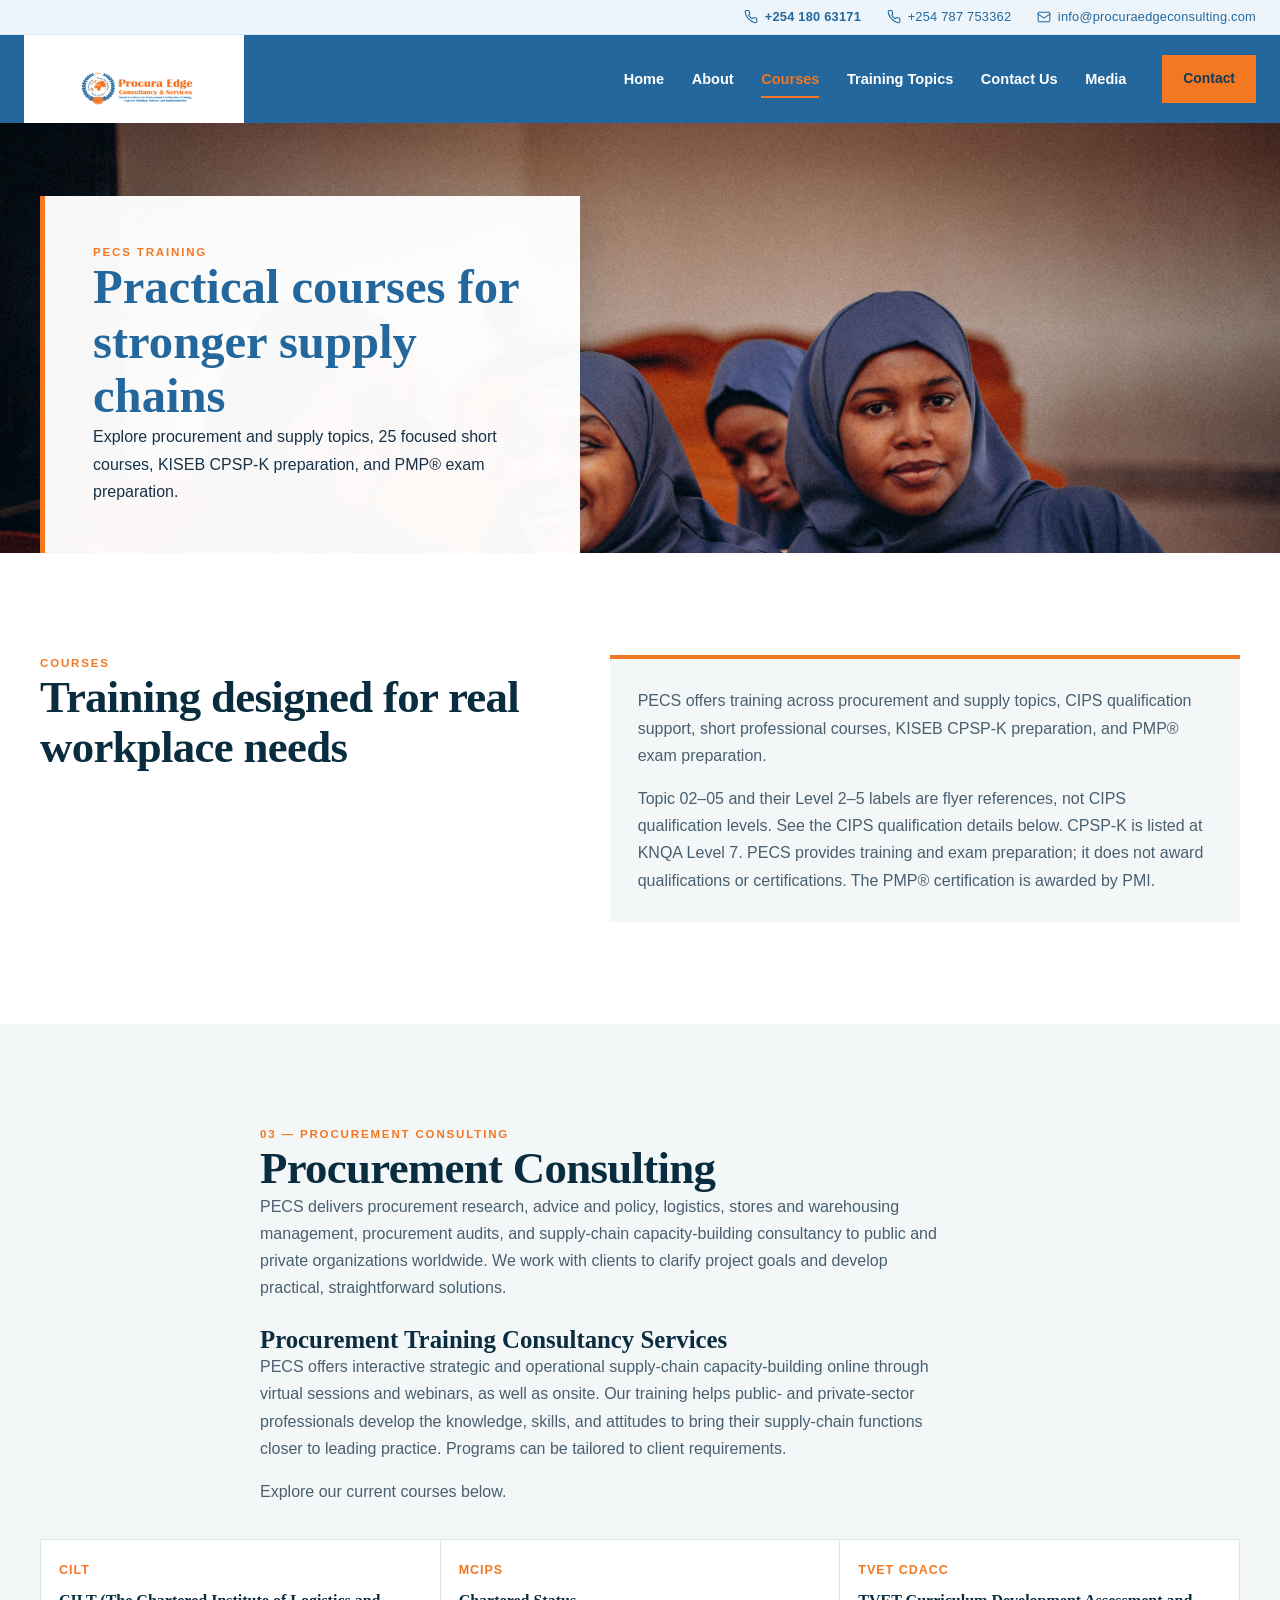
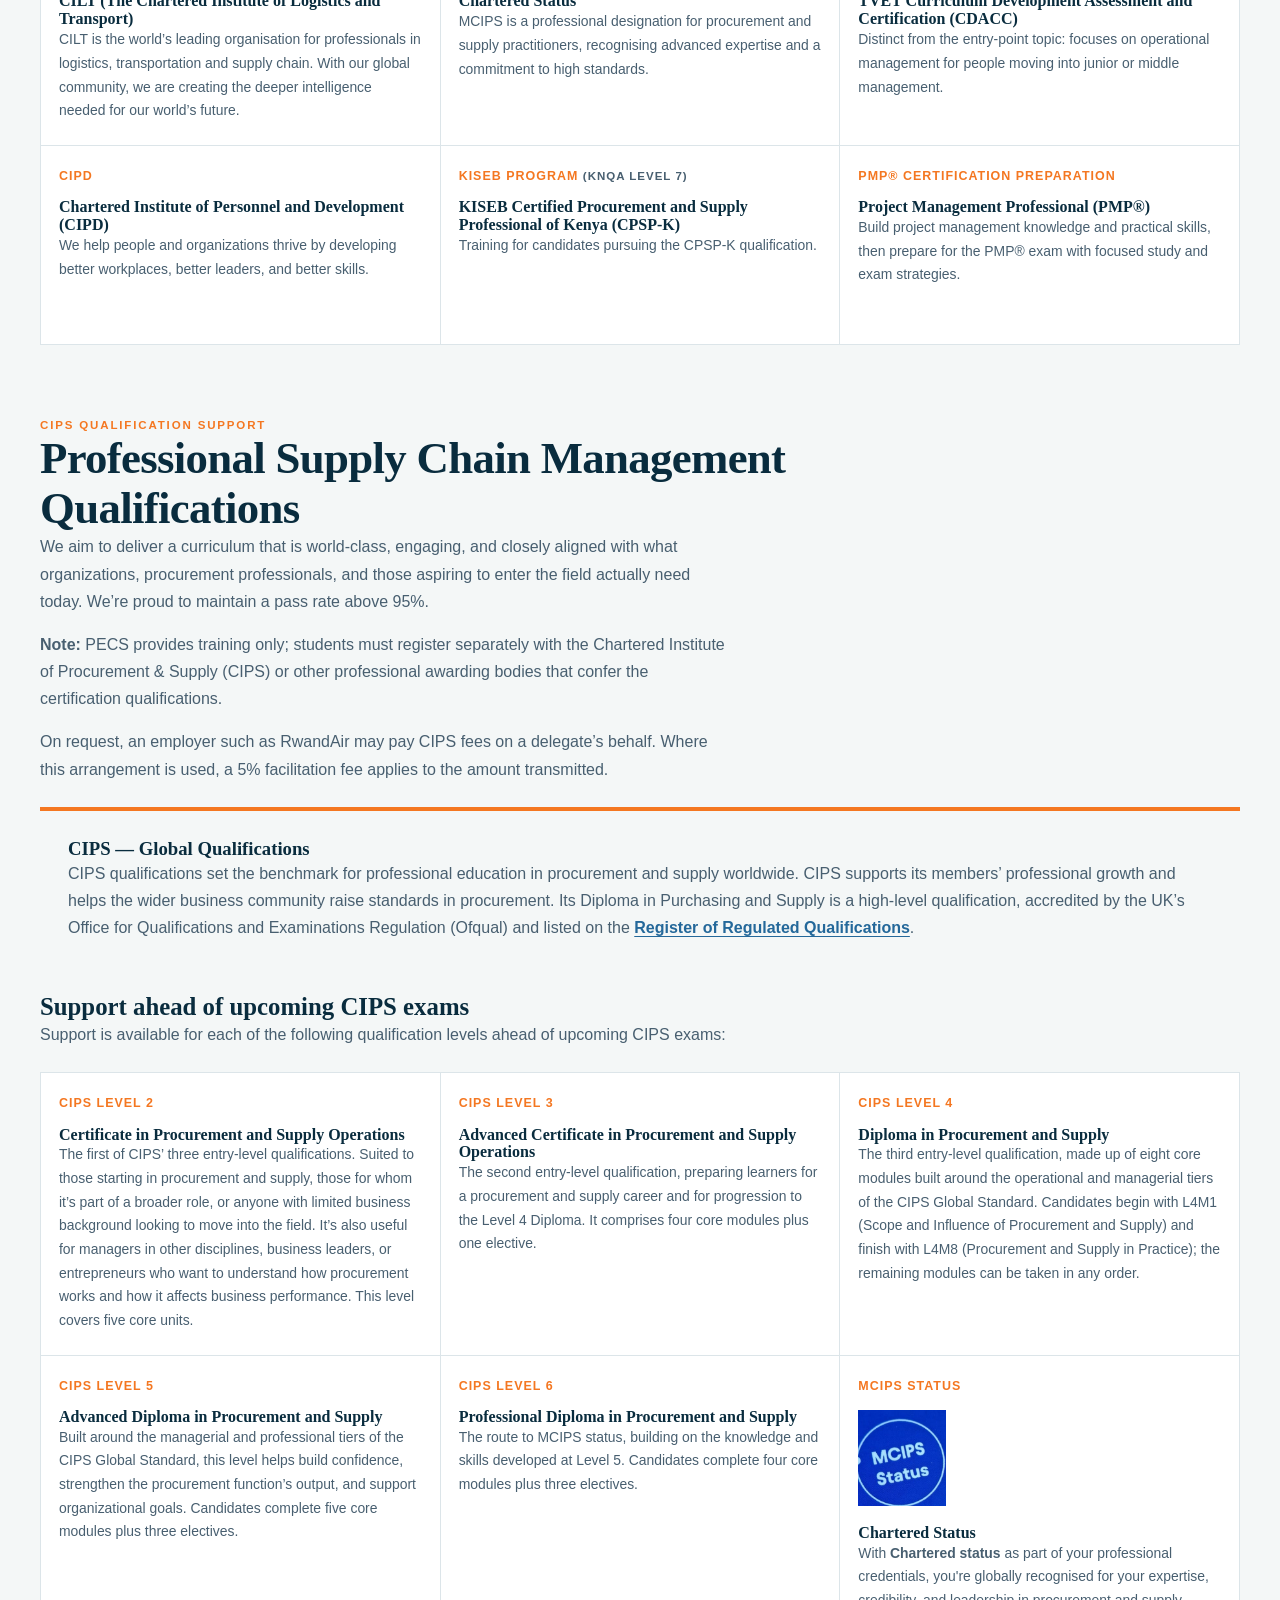
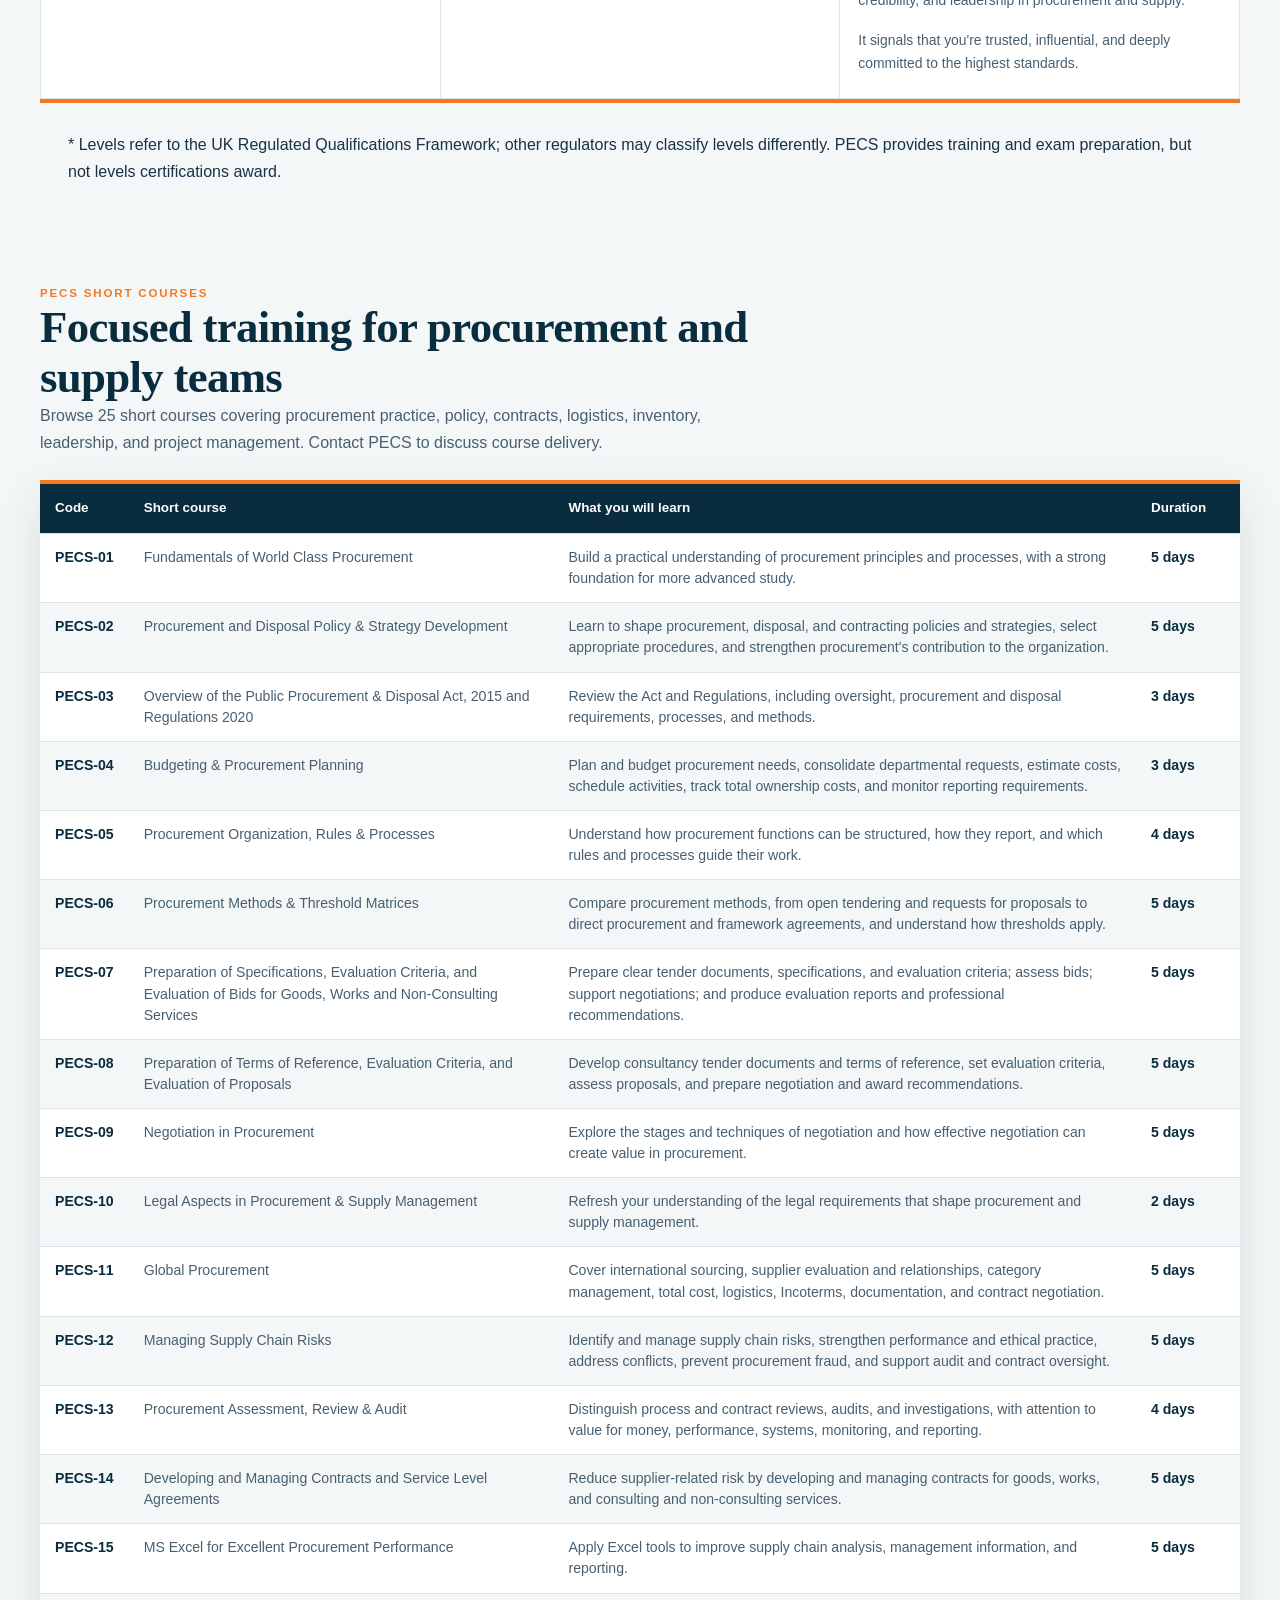
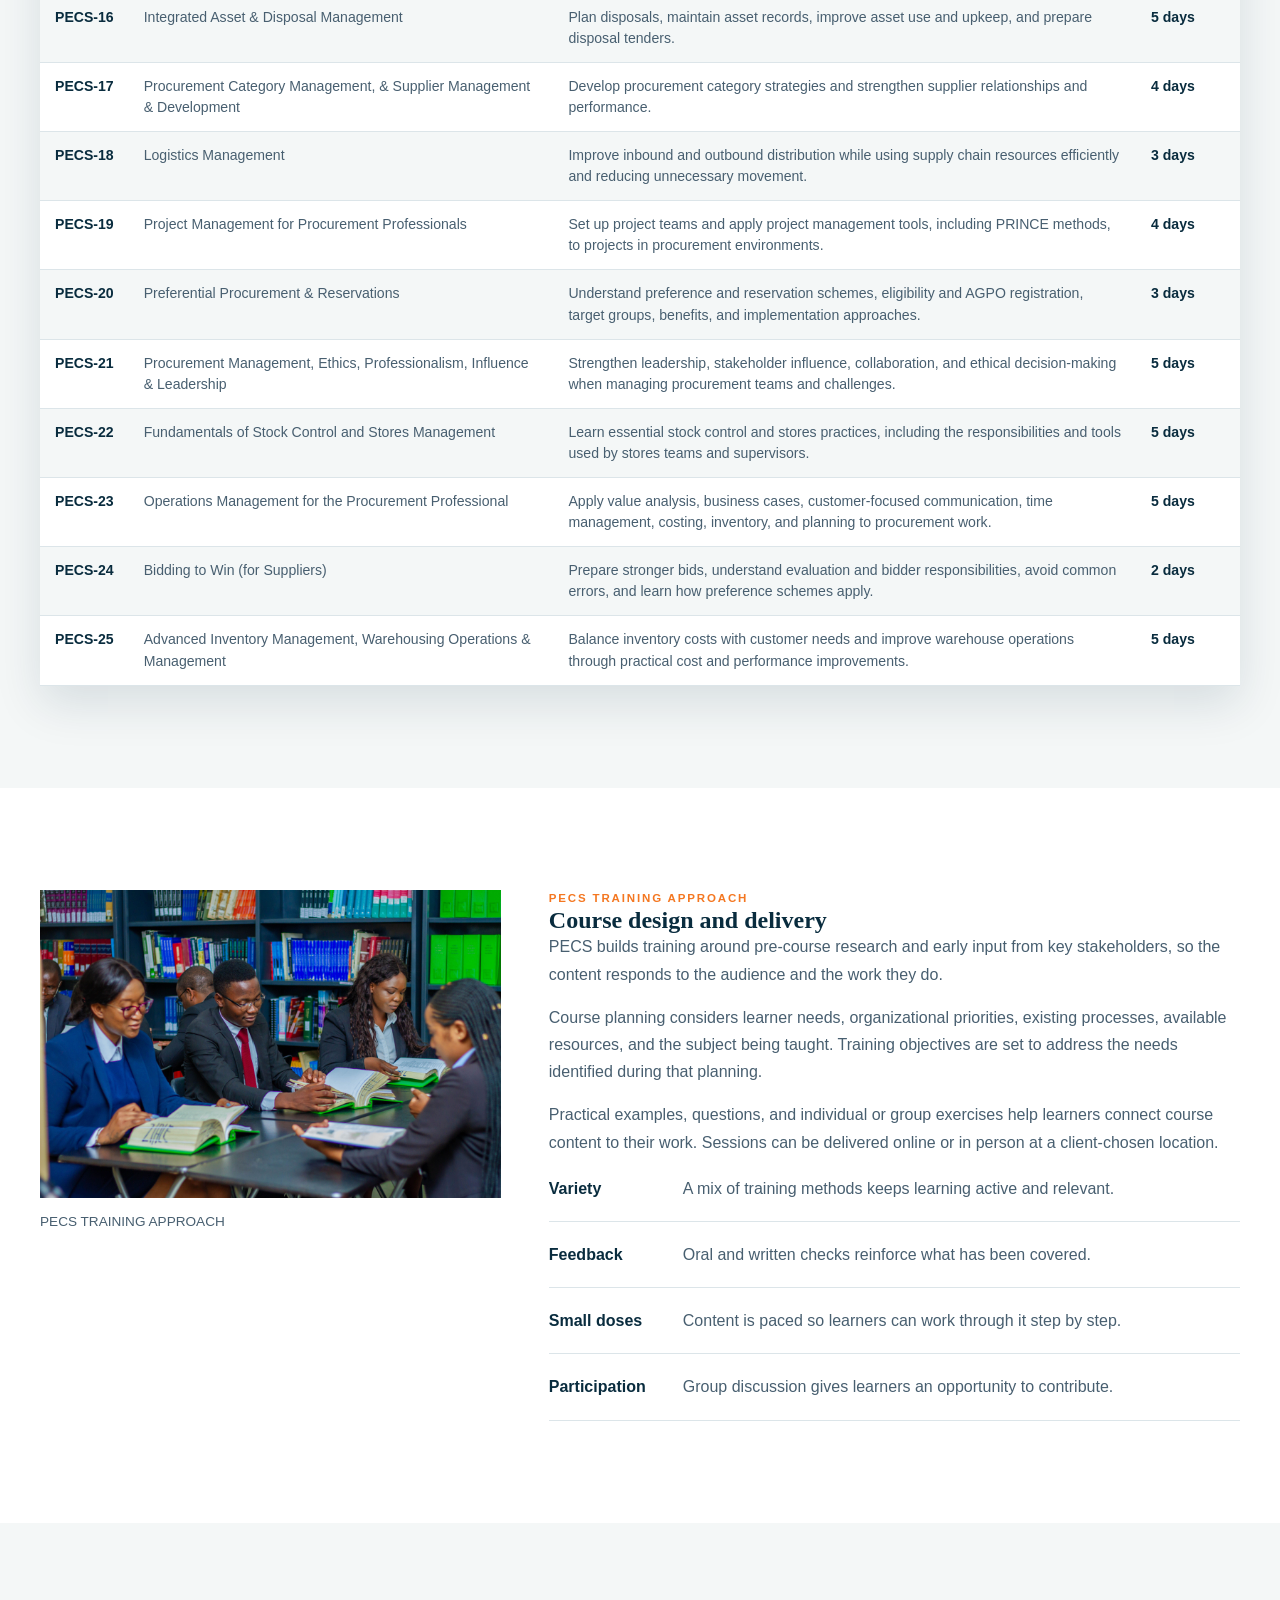
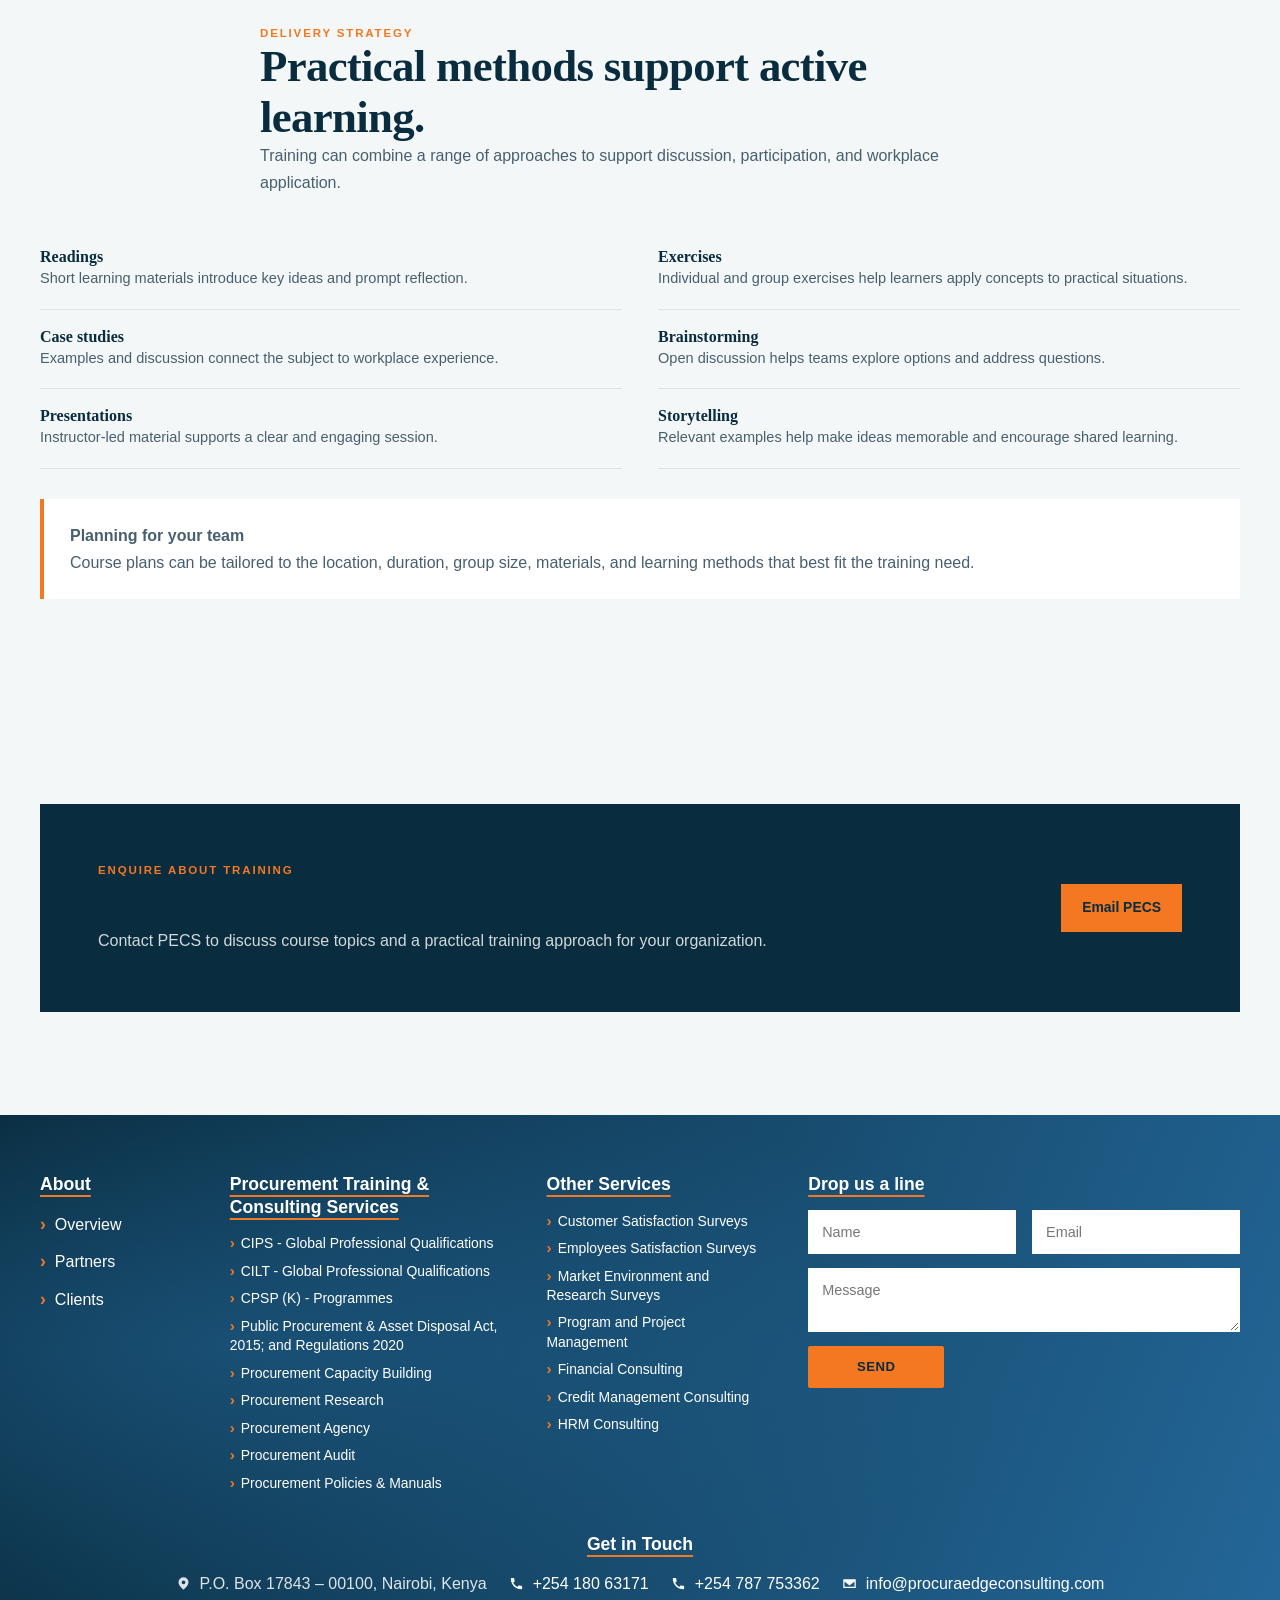
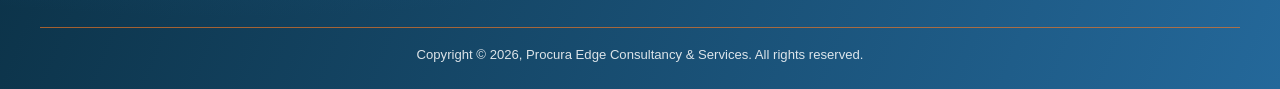
==== courses.html @ 2914cdf5 "pecs" ====
<!doctype html>
<html lang="en">
<head>
  <meta charset="utf-8">
  <meta name="viewport" content="width=device-width, initial-scale=1">
  <meta name="theme-color" content="#092c3e">
  <title>Courses | Procura Edge Consultancy &amp; Services</title>
  <link rel="icon" href="img/logo.ico">
  <link rel="stylesheet" href="css/pecs-site.css">
</head>
<body class="courses-page">
  <div class="topbar"><div class="wrap topbar-inner">
    <div class="topbar-contact"><a href="tel:+25418063171"><svg class="topbar-contact-icon" aria-hidden="true" viewBox="0 0 24 24"><path d="M22 16.92v3a2 2 0 0 1-2.18 2A19.79 19.79 0 0 1 11.19 18a19.5 19.5 0 0 1-6-6A19.79 19.79 0 0 1 2.09 3.18 2 2 0 0 1 4.08 1h3a2 2 0 0 1 2 1.72c.12.96.35 1.9.69 2.79a2 2 0 0 1-.45 2.11L8.05 8.89a16 16 0 0 0 6 6l1.27-1.27a2 2 0 0 1 2.11-.45c.89.34 1.83.57 2.79.69A2 2 0 0 1 22 16.92z"/></svg>+254 180 63171</a><a href="tel:+254787753362"><svg class="topbar-contact-icon" aria-hidden="true" viewBox="0 0 24 24"><path d="M22 16.92v3a2 2 0 0 1-2.18 2A19.79 19.79 0 0 1 11.19 18a19.5 19.5 0 0 1-6-6A19.79 19.79 0 0 1 2.09 3.18 2 2 0 0 1 4.08 1h3a2 2 0 0 1 2 1.72c.12.96.35 1.9.69 2.79a2 2 0 0 1-.45 2.11L8.05 8.89a16 16 0 0 0 6 6l1.27-1.27a2 2 0 0 1 2.11-.45c.89.34 1.83.57 2.79.69A2 2 0 0 1 22 16.92z"/></svg>+254 787 753362</a><a href="mailto:info@procuraedgeconsulting.com"><svg class="topbar-contact-icon" aria-hidden="true" viewBox="0 0 24 24"><rect x="2" y="4" width="20" height="16" rx="2"/><path d="m22 7-10 7L2 7"/></svg>info@procuraedgeconsulting.com</a></div>
  </div></div>
  <header class="site-header">
    <div class="wrap nav-wrap">
      <a class="brand" href="index.html"><img src="img/logo.PNG" alt="Procura Edge Consultancy &amp; Services"></a>
      <nav class="main-nav" aria-label="Main navigation">
        <a href="index.html">Home</a><a href="about.html">About</a><a href="courses.html#courses" aria-current="page">Courses</a><a href="courses.html#topics">Training Topics</a><a href="contact.html">Contact Us</a><a href="blog.html">Media</a>
      </nav>
      <a class="nav-cta" href="contact.html">Contact</a>
    </div>
  </header>
  <main>
    <section class="page-hero">
      <img src="img/scholar-4.jpg" width="6000" height="4000" alt="Learners collaborating during a study session">
      <div class="page-hero-inner"><span class="eyebrow">PECS TRAINING</span><h1>Practical courses for stronger supply chains</h1><p>Explore procurement and supply topics, 25 focused short courses, KISEB CPSP-K preparation, and PMP® exam preparation.</p></div>
    </section>
    <section class="section">
      <div class="wrap course-intro">
        <div class="body-copy"><span class="eyebrow">COURSES</span><h2>Training designed for real workplace needs</h2></div>
        <div class="course-intro-aside"><p>PECS offers training across procurement and supply topics, CIPS qualification support, short professional courses, KISEB CPSP-K preparation, and PMP® exam preparation.</p><p>Topic 02–05 and their Level 2–5 labels are flyer references, not CIPS qualification levels. See the CIPS qualification details below. CPSP-K is listed at KNQA Level 7. PECS provides training and exam preparation; it does not award qualifications or certifications. The PMP® certification is awarded by PMI.</p></div>
      </div>
    </section>
    <section class="section section--paper" id="topics">
      <div class="wrap section-title">
        <span class="eyebrow">03 — PROCUREMENT CONSULTING</span>
        <h2>Procurement Consulting</h2>
        <p>PECS delivers procurement research, advice and policy, logistics, stores and warehousing management, procurement audits, and supply-chain capacity-building consultancy to public and private organizations worldwide. We work with clients to clarify project goals and develop practical, straightforward solutions.</p>
        <h3>Procurement Training Consultancy Services</h3>
        <p>PECS offers interactive strategic and operational supply-chain capacity-building online through virtual sessions and webinars, as well as onsite. Our training helps public- and private-sector professionals develop the knowledge, skills, and attitudes to bring their supply-chain functions closer to leading practice. Programs can be tailored to client requirements.</p>
        <p>Explore our current courses below.</p>
      </div>
      <div class="wrap qualification-grid" id="courses">
        <article class="qualification" id="cilt"><span class="number">CILT</span><h3>CILT (The Chartered Institute of Logistics and Transport)</h3><p>CILT is the world’s leading organisation for professionals in logistics, transportation and supply chain. With our global community, we are creating the deeper intelligence needed for our world’s future.</p></article>
        <article class="qualification"><span class="number">MCIPS</span><h3>Chartered Status</h3><p>MCIPS is a professional designation for procurement and supply practitioners, recognising advanced expertise and a commitment to high standards.</p></article>
        <article class="qualification" id="tvet-cdacc"><span class="number">TVET CDACC</span><h3>TVET Curriculum Development Assessment and Certification (CDACC)</h3><p>Distinct from the entry-point topic: focuses on operational management for people moving into junior or middle management.</p></article>
        <article class="qualification" id="cipd"><span class="number">CIPD</span><h3>Chartered Institute of Personnel and Development (CIPD)</h3><p>We help people and organizations thrive by developing better workplaces, better leaders, and better skills.</p></article>
        <article class="qualification" id="cpsp-k"><span class="number">KISEB PROGRAM <span>(KNQA LEVEL 7)</span></span><h3>KISEB Certified Procurement and Supply Professional of Kenya (CPSP-K)</h3><p>Training for candidates pursuing the CPSP-K qualification.</p></article>
        <article class="qualification" id="pmp"><span class="number">PMP® CERTIFICATION PREPARATION</span><h3>Project Management Professional (PMP®)</h3><p>Build project management knowledge and practical skills, then prepare for the PMP® exam with focused study and exam strategies.</p></article>
      </div>
      <div class="wrap short-courses-section" id="cips-qualifications">
        <div class="section-title short-courses-heading"><span class="eyebrow">CIPS QUALIFICATION SUPPORT</span><h2>Professional Supply Chain Management Qualifications</h2><p>We aim to deliver a curriculum that is world-class, engaging, and closely aligned with what organizations, procurement professionals, and those aspiring to enter the field actually need today. We’re proud to maintain a pass rate above 95%.</p><p><strong>Note:</strong> PECS provides training only; students must register separately with the Chartered Institute of Procurement &amp; Supply (CIPS) or other professional awarding bodies that confer the certification qualifications.</p><p>On request, an employer such as RwandAir may pay CIPS fees on a delegate’s behalf. Where this arrangement is used, a 5% facilitation fee applies to the amount transmitted.</p></div>
        <div class="course-intro-aside">
          <h3>CIPS — Global Qualifications</h3>
          <p>CIPS qualifications set the benchmark for professional education in procurement and supply worldwide. CIPS supports its members’ professional growth and helps the wider business community raise standards in procurement. Its Diploma in Purchasing and Supply is a high-level qualification, accredited by the UK’s Office for Qualifications and Examinations Regulation (Ofqual) and listed on the <a class="ofqual-register-link" href="https://register.ofqual.gov.uk" target="_blank" rel="noopener noreferrer">Register of Regulated Qualifications</a>.</p>
        </div>
        <div class="section-title short-courses-heading"><h3>Support ahead of upcoming CIPS exams</h3><p>Support is available for each of the following qualification levels ahead of upcoming CIPS exams:</p></div>
        <div class="qualification-grid">
          <article class="qualification"><span class="number">CIPS LEVEL 2</span><h3>Certificate in Procurement and Supply Operations</h3><p>The first of CIPS’ three entry-level qualifications. Suited to those starting in procurement and supply, those for whom it’s part of a broader role, or anyone with limited business background looking to move into the field. It’s also useful for managers in other disciplines, business leaders, or entrepreneurs who want to understand how procurement works and how it affects business performance. This level covers five core units.</p></article>
          <article class="qualification"><span class="number">CIPS LEVEL 3</span><h3>Advanced Certificate in Procurement and Supply Operations</h3><p>The second entry-level qualification, preparing learners for a procurement and supply career and for progression to the Level 4 Diploma. It comprises four core modules plus one elective.</p></article>
          <article class="qualification"><span class="number">CIPS LEVEL 4</span><h3>Diploma in Procurement and Supply</h3><p>The third entry-level qualification, made up of eight core modules built around the operational and managerial tiers of the CIPS Global Standard. Candidates begin with L4M1 (Scope and Influence of Procurement and Supply) and finish with L4M8 (Procurement and Supply in Practice); the remaining modules can be taken in any order.</p></article>
          <article class="qualification"><span class="number">CIPS LEVEL 5</span><h3>Advanced Diploma in Procurement and Supply</h3><p>Built around the managerial and professional tiers of the CIPS Global Standard, this level helps build confidence, strengthen the procurement function’s output, and support organizational goals. Candidates complete five core modules plus three electives.</p></article>
          <article class="qualification"><span class="number">CIPS LEVEL 6</span><h3>Professional Diploma in Procurement and Supply</h3><p>The route to MCIPS status, building on the knowledge and skills developed at Level 5. Candidates complete four core modules plus three electives.</p></article>
          <article class="qualification qualification--chartered"><span class="number">MCIPS STATUS</span><img class="qualification-status-image" src="img/mcips-status.jpg" alt="MCIPS Status badge" loading="lazy" decoding="async"><h3>Chartered Status</h3><p>With <strong>Chartered status</strong> as part of your professional credentials, you're globally recognised for your expertise, credibility, and leadership in procurement and supply.</p><p>It signals that you're trusted, influential, and deeply committed to the highest standards.</p></article>
        </div>
        <p class="course-intro-aside">* Levels refer to the UK Regulated Qualifications Framework; other regulators may classify levels differently. PECS provides training and exam preparation, but not levels certifications award.</p>
      </div>
      <div class="wrap short-courses-section" id="short-courses">
        <div class="section-title short-courses-heading"><span class="eyebrow">PECS SHORT COURSES</span><h2>Focused training for procurement and supply teams</h2><p>Browse 25 short courses covering procurement practice, policy, contracts, logistics, inventory, leadership, and project management. Contact PECS to discuss course delivery.</p></div>
        <div class="short-courses-table-wrap" role="region" aria-label="PECS short courses table" tabindex="0">
          <table class="short-courses-table">
            <thead><tr><th scope="col">Code</th><th scope="col">Short course</th><th scope="col">What you will learn</th><th scope="col">Duration</th></tr></thead>
            <tbody>
              <tr><td>PECS-01</td><td>Fundamentals of World Class Procurement</td><td>Build a practical understanding of procurement principles and processes, with a strong foundation for more advanced study.</td><td>5 days</td></tr>
              <tr><td>PECS-02</td><td>Procurement and Disposal Policy &amp; Strategy Development</td><td>Learn to shape procurement, disposal, and contracting policies and strategies, select appropriate procedures, and strengthen procurement's contribution to the organization.</td><td>5 days</td></tr>
              <tr><td>PECS-03</td><td>Overview of the Public Procurement &amp; Disposal Act, 2015 and Regulations 2020</td><td>Review the Act and Regulations, including oversight, procurement and disposal requirements, processes, and methods.</td><td>3 days</td></tr>
              <tr><td>PECS-04</td><td>Budgeting &amp; Procurement Planning</td><td>Plan and budget procurement needs, consolidate departmental requests, estimate costs, schedule activities, track total ownership costs, and monitor reporting requirements.</td><td>3 days</td></tr>
              <tr><td>PECS-05</td><td>Procurement Organization, Rules &amp; Processes</td><td>Understand how procurement functions can be structured, how they report, and which rules and processes guide their work.</td><td>4 days</td></tr>
              <tr><td>PECS-06</td><td>Procurement Methods &amp; Threshold Matrices</td><td>Compare procurement methods, from open tendering and requests for proposals to direct procurement and framework agreements, and understand how thresholds apply.</td><td>5 days</td></tr>
              <tr><td>PECS-07</td><td>Preparation of Specifications, Evaluation Criteria, and Evaluation of Bids for Goods, Works and Non-Consulting Services</td><td>Prepare clear tender documents, specifications, and evaluation criteria; assess bids; support negotiations; and produce evaluation reports and professional recommendations.</td><td>5 days</td></tr>
              <tr><td>PECS-08</td><td>Preparation of Terms of Reference, Evaluation Criteria, and Evaluation of Proposals</td><td>Develop consultancy tender documents and terms of reference, set evaluation criteria, assess proposals, and prepare negotiation and award recommendations.</td><td>5 days</td></tr>
              <tr><td>PECS-09</td><td>Negotiation in Procurement</td><td>Explore the stages and techniques of negotiation and how effective negotiation can create value in procurement.</td><td>5 days</td></tr>
              <tr><td>PECS-10</td><td>Legal Aspects in Procurement &amp; Supply Management</td><td>Refresh your understanding of the legal requirements that shape procurement and supply management.</td><td>2 days</td></tr>
              <tr><td>PECS-11</td><td>Global Procurement</td><td>Cover international sourcing, supplier evaluation and relationships, category management, total cost, logistics, Incoterms, documentation, and contract negotiation.</td><td>5 days</td></tr>
              <tr><td>PECS-12</td><td>Managing Supply Chain Risks</td><td>Identify and manage supply chain risks, strengthen performance and ethical practice, address conflicts, prevent procurement fraud, and support audit and contract oversight.</td><td>5 days</td></tr>
              <tr><td>PECS-13</td><td>Procurement Assessment, Review &amp; Audit</td><td>Distinguish process and contract reviews, audits, and investigations, with attention to value for money, performance, systems, monitoring, and reporting.</td><td>4 days</td></tr>
              <tr><td>PECS-14</td><td>Developing and Managing Contracts and Service Level Agreements</td><td>Reduce supplier-related risk by developing and managing contracts for goods, works, and consulting and non-consulting services.</td><td>5 days</td></tr>
              <tr><td>PECS-15</td><td>MS Excel for Excellent Procurement Performance</td><td>Apply Excel tools to improve supply chain analysis, management information, and reporting.</td><td>5 days</td></tr>
              <tr><td>PECS-16</td><td>Integrated Asset &amp; Disposal Management</td><td>Plan disposals, maintain asset records, improve asset use and upkeep, and prepare disposal tenders.</td><td>5 days</td></tr>
              <tr><td>PECS-17</td><td>Procurement Category Management, &amp; Supplier Management &amp; Development</td><td>Develop procurement category strategies and strengthen supplier relationships and performance.</td><td>4 days</td></tr>
              <tr><td>PECS-18</td><td>Logistics Management</td><td>Improve inbound and outbound distribution while using supply chain resources efficiently and reducing unnecessary movement.</td><td>3 days</td></tr>
              <tr><td>PECS-19</td><td>Project Management for Procurement Professionals</td><td>Set up project teams and apply project management tools, including PRINCE methods, to projects in procurement environments.</td><td>4 days</td></tr>
              <tr><td>PECS-20</td><td>Preferential Procurement &amp; Reservations</td><td>Understand preference and reservation schemes, eligibility and AGPO registration, target groups, benefits, and implementation approaches.</td><td>3 days</td></tr>
              <tr><td>PECS-21</td><td>Procurement Management, Ethics, Professionalism, Influence &amp; Leadership</td><td>Strengthen leadership, stakeholder influence, collaboration, and ethical decision-making when managing procurement teams and challenges.</td><td>5 days</td></tr>
              <tr><td>PECS-22</td><td>Fundamentals of Stock Control and Stores Management</td><td>Learn essential stock control and stores practices, including the responsibilities and tools used by stores teams and supervisors.</td><td>5 days</td></tr>
              <tr><td>PECS-23</td><td>Operations Management for the Procurement Professional</td><td>Apply value analysis, business cases, customer-focused communication, time management, costing, inventory, and planning to procurement work.</td><td>5 days</td></tr>
              <tr><td>PECS-24</td><td>Bidding to Win (for Suppliers)</td><td>Prepare stronger bids, understand evaluation and bidder responsibilities, avoid common errors, and learn how preference schemes apply.</td><td>2 days</td></tr>
              <tr><td>PECS-25</td><td>Advanced Inventory Management, Warehousing Operations &amp; Management</td><td>Balance inventory costs with customer needs and improve warehouse operations through practical cost and performance improvements.</td><td>5 days</td></tr>
            </tbody>
          </table>
        </div>
      </div>
    </section>
    <section class="section">
      <div class="wrap curriculum-layout">
        <figure class="curriculum-image"><img src="img/image-6.jpg" alt="Learners studying together" loading="lazy" decoding="async"><figcaption>PECS TRAINING APPROACH</figcaption></figure>
        <div class="curriculum-copy">
          <span class="eyebrow">PECS TRAINING APPROACH</span>
          <h2 class="section-title">Course design and delivery</h2>
          <p>PECS builds training around pre-course research and early input from key stakeholders, so the content responds to the audience and the work they do.</p>
          <p>Course planning considers learner needs, organizational priorities, existing processes, available resources, and the subject being taught. Training objectives are set to address the needs identified during that planning.</p>
          <p>Practical examples, questions, and individual or group exercises help learners connect course content to their work. Sessions can be delivered online or in person at a client-chosen location.</p>
          <div class="method-row"><strong>Variety</strong><p>A mix of training methods keeps learning active and relevant.</p></div>
          <div class="method-row"><strong>Feedback</strong><p>Oral and written checks reinforce what has been covered.</p></div>
          <div class="method-row"><strong>Small doses</strong><p>Content is paced so learners can work through it step by step.</p></div>
          <div class="method-row"><strong>Participation</strong><p>Group discussion gives learners an opportunity to contribute.</p></div>
        </div>
      </div>
    </section>
    <section class="section section--paper">
      <div class="wrap section-title"><span class="eyebrow">DELIVERY STRATEGY</span><h2>Practical methods support active learning.</h2><p>Training can combine a range of approaches to support discussion, participation, and workplace application.</p></div>
      <div class="wrap training-methods">
        <article class="training-method"><h3>Readings</h3><p>Short learning materials introduce key ideas and prompt reflection.</p></article>
        <article class="training-method"><h3>Exercises</h3><p>Individual and group exercises help learners apply concepts to practical situations.</p></article>
        <article class="training-method"><h3>Case studies</h3><p>Examples and discussion connect the subject to workplace experience.</p></article>
        <article class="training-method"><h3>Brainstorming</h3><p>Open discussion helps teams explore options and address questions.</p></article>
        <article class="training-method"><h3>Presentations</h3><p>Instructor-led material supports a clear and engaging session.</p></article>
        <article class="training-method"><h3>Storytelling</h3><p>Relevant examples help make ideas memorable and encourage shared learning.</p></article>
      </div>
      <div class="wrap course-note"><strong>Planning for your team</strong><br>Course plans can be tailored to the location, duration, group size, materials, and learning methods that best fit the training need.</div>
    </section>
    <section class="section section--paper">
      <div class="wrap cta-band"><div><span class="eyebrow">ENQUIRE ABOUT TRAINING</span><h2>Tell us what your team needs to learn.</h2><p>Contact PECS to discuss course topics and a practical training approach for your organization.</p></div><a class="button" href="mailto:info@procuraedgeconsulting.com">Email PECS</a></div>
    </section>
  </main>
  <footer class="site-footer">
    <div class="wrap footer-main">
      <section class="footer-column" aria-labelledby="footer-about-title">
        <h2 class="footer-title" id="footer-about-title">About</h2>
        <nav class="footer-links" aria-label="About PECS">
          <a href="about.html#who-we-are">Overview</a>
          <a href="about.html#partners">Partners</a>
          <a href="about.html#clients">Clients</a>
        </nav>
      </section>
      <section class="footer-column" aria-labelledby="footer-procurement-title">
        <h2 class="footer-title" id="footer-procurement-title">Procurement Training &amp; Consulting Services</h2>
        <ul class="footer-services-list">
          <li><a href="courses.html#courses">CIPS - Global Professional Qualifications</a></li>
          <li><a href="courses.html#cilt">CILT - Global Professional Qualifications</a></li>
          <li><a href="courses.html#cpsp-k">CPSP (K) - Programmes</a></li>
          <li><a href="courses.html#topics">Public Procurement &amp; Asset Disposal Act, 2015; and Regulations 2020</a></li>
          <li><a href="contact.html">Procurement Capacity Building</a></li>
          <li><a href="contact.html">Procurement Research</a></li>
          <li><a href="contact.html">Procurement Agency</a></li>
          <li><a href="contact.html">Procurement Audit</a></li>
          <li><a href="contact.html">Procurement Policies &amp; Manuals</a></li>
        </ul>
      </section>
      <section class="footer-column" aria-labelledby="footer-other-services-title">
        <h2 class="footer-title" id="footer-other-services-title">Other Services</h2>
        <ul class="footer-services-list">
          <li><a href="contact.html">Customer Satisfaction Surveys</a></li>
          <li><a href="contact.html">Employees Satisfaction Surveys</a></li>
          <li><a href="contact.html">Market Environment and Research Surveys</a></li>
          <li><a href="courses.html#topics">Program and Project Management</a></li>
          <li><a href="contact.html">Financial Consulting</a></li>
          <li><a href="contact.html">Credit Management Consulting</a></li>
          <li><a href="contact.html">HRM Consulting</a></li>
        </ul>
      </section>
      <section class="footer-column" aria-labelledby="footer-message-title">
        <h2 class="footer-title" id="footer-message-title">Drop us a line</h2>
        <form class="footer-message-form" action="contact_process.php" method="post">
          <div class="footer-message-fields">
            <input type="text" name="name" autocomplete="name" placeholder="Name" aria-label="Name" required>
            <input type="email" name="email" autocomplete="email" placeholder="Email" aria-label="Email" required>
          </div>
          <textarea name="message" placeholder="Message" aria-label="Message" required></textarea>
          <input type="hidden" name="subject" value="Footer enquiry">
          <button type="submit">SEND</button>
        </form>
      </section>
    </div>
    <section class="footer-touch" aria-labelledby="footer-touch-title">
      <h2 class="footer-title" id="footer-touch-title">Get in Touch</h2>
      <div class="footer-touch-details">
        <address><svg class="footer-touch-icon" aria-hidden="true" viewBox="0 0 24 24"><path d="M12 2a8 8 0 0 0-8 8c0 5.7 8 12 8 12s8-6.3 8-12a8 8 0 0 0-8-8Zm0 11a3 3 0 1 1 0-6 3 3 0 0 1 0 6Z"/></svg> P.O. Box 17843 – 00100, Nairobi, Kenya</address>
        <a href="tel:+25418063171"><svg class="footer-touch-icon" aria-hidden="true" viewBox="0 0 24 24"><path d="M6.6 10.8a15.1 15.1 0 0 0 6.6 6.6l2.2-2.2a1 1 0 0 1 1-.2 11.4 11.4 0 0 0 3.6.6 1 1 0 0 1 1 1v3.5a1 1 0 0 1-1 1C10.2 21.1 2.9 13.8 2.9 4a1 1 0 0 1 1-1h3.5a1 1 0 0 1 1 1 11.4 11.4 0 0 0 .6 3.6 1 1 0 0 1-.2 1l-2.2 2.2Z"/></svg>+254 180 63171</a>
        <a href="tel:+254787753362"><svg class="footer-touch-icon" aria-hidden="true" viewBox="0 0 24 24"><path d="M6.6 10.8a15.1 15.1 0 0 0 6.6 6.6l2.2-2.2a1 1 0 0 1 1-.2 11.4 11.4 0 0 0 3.6.6 1 1 0 0 1 1 1v3.5a1 1 0 0 1-1 1C10.2 21.1 2.9 13.8 2.9 4a1 1 0 0 1 1-1h3.5a1 1 0 0 1 1 1 11.4 11.4 0 0 0 .6 3.6 1 1 0 0 1-.2 1l-2.2 2.2Z"/></svg>+254 787 753362</a>
        <a href="mailto:info@procuraedgeconsulting.com"><svg class="footer-touch-icon" aria-hidden="true" viewBox="0 0 24 24"><path d="M2 5h20v14H2V5Zm10 8.2L4.2 7h15.6L12 13.2Zm-8 3.8h16V8.8l-8 6.4-8-6.4V17Z"/></svg>info@procuraedgeconsulting.com</a>
      </div>
    </section>
    <div class="wrap footer-bottom">Copyright &copy; <script>document.write(new Date().getFullYear());</script>, Procura Edge Consultancy &amp; Services. All rights reserved.</div>
  </footer>
</body>
</html>
---- css/pecs-site.css ----
:root {
  --pecs-blue: #092c3e;
  --pecs-blue-light: #24689a;
  --pecs-orange: #f47721;
  --pecs-orange-ink: #f47721;
  --pecs-ink: #183247;
  --pecs-muted: #485f70;
  --pecs-line: #dce5e9;
  --pecs-paper: #f4f7f7;
  --pecs-white: #fff;
  --pecs-shadow: 0 18px 44px rgba(9, 44, 62, .12);
}

* { box-sizing: border-box; }
html { scroll-behavior: smooth; }
body:not(.legacy-template) {
  margin: 0;
  background: var(--pecs-white);
  color: var(--pecs-ink);
  font: 16px/1.7 "Segoe UI", Arial, sans-serif;
}
body:not(.legacy-template) img { display: block; max-width: 100%; }
body:not(.legacy-template) figure { margin: 0; }
body:not(.legacy-template) a { color: inherit; }
body:not(.legacy-template) h1,
body:not(.legacy-template) h2,
body:not(.legacy-template) h3,
body:not(.legacy-template) h4,
body:not(.legacy-template) p { margin: 0; }
body:not(.legacy-template) h1,
body:not(.legacy-template) h2,
body:not(.legacy-template) h3 { color: var(--pecs-blue); font-family: Georgia, "Times New Roman", serif; font-weight: 600; line-height: 1.12; }
body:not(.legacy-template) p + p { margin-top: 16px; }
.wrap { width: min(1200px, calc(100% - 48px)); margin-inline: auto; }
.topbar { color: rgba(255,255,255,.82); background: var(--pecs-blue); font-size: .76rem; letter-spacing: .08em; }
.topbar-inner { min-height: 38px; display: flex; align-items: center; justify-content: flex-end; gap: 24px; }
.topbar a { color: #fff; text-decoration: none; }
.topbar-contact { display: flex; align-items: center; gap: clamp(14px, 2vw, 30px); }
.topbar-contact a { display: inline-flex; align-items: center; gap: 7px; }
.topbar-contact-icon { width: 14px; height: 14px; flex: 0 0 14px; fill: none; stroke: currentColor; stroke-linecap: round; stroke-linejoin: round; stroke-width: 1.8; }
.site-header { position: relative; z-index: 5; background: #fff; border-bottom: 1px solid var(--pecs-line); }
.nav-wrap { display: flex; align-items: center; gap: 28px; min-height: 92px; }
.brand { position: relative; flex: 0 0 260px; display: block; height: 88px; overflow: hidden; background: #fff; }
.brand img { position: absolute; top: 50%; left: 50%; width: 100%; height: 100%; max-width: none; object-fit: contain; transform: translate(-50%, -50%); }
.main-nav { display: flex; align-items: center; justify-content: flex-end; gap: clamp(18px, 3vw, 38px); margin-left: auto; }
.main-nav a { position: relative; padding: 10px 0; color: var(--pecs-blue); font-size: .91rem; font-weight: 700; text-decoration: none; }
.main-nav a::after { position: absolute; right: 0; bottom: 3px; left: 0; height: 2px; background: var(--pecs-orange); content: ""; transform: scaleX(0); transform-origin: left; transition: transform .2s ease; }
.main-nav a:hover::after, .main-nav a:focus-visible::after, .main-nav a[aria-current="page"]::after { transform: scaleX(1); }
.nav-cta, body:not(.legacy-template) .button {
  display: inline-flex; min-height: 46px; align-items: center; justify-content: center;
  padding: 11px 20px; border: 1px solid var(--pecs-orange); background: var(--pecs-orange);
  color: var(--pecs-blue); font-size: .87rem; font-weight: 800; text-decoration: none; transition: background .2s, color .2s;
}
.nav-cta:hover, body:not(.legacy-template) .button:hover { background: #e8751f; border-color: #e8751f; color: var(--pecs-blue); }
body:not(.legacy-template) a:focus-visible,
body:not(.legacy-template) button:focus-visible,
body:not(.legacy-template) input:focus-visible,
body:not(.legacy-template) textarea:focus-visible,
.topbar a:focus-visible,
.site-header a:focus-visible { outline: 3px solid #f7ae73; outline-offset: 3px; }
.eyebrow { display: block; color: var(--pecs-orange-ink); font-size: .72rem; font-weight: 800; letter-spacing: .16em; line-height: 1.4; text-transform: uppercase; }
.home-hero-copy .eyebrow, .page-hero .eyebrow, .impact-band .eyebrow, .cta-band .eyebrow { color: var(--pecs-orange); }
.section { padding-block: clamp(64px, 8vw, 108px); }
.section--paper { background: var(--pecs-paper); }
.home-page .home-training-section { padding-bottom: 36px; }
.home-page .home-contact-section { padding-top: 36px; }
.scholar-gallery { display: grid; grid-template-columns: repeat(4, minmax(0, 1fr)); grid-auto-rows: 180px; gap: 10px; }
.scholar-gallery-item { min-width: 0; min-height: 0; overflow: hidden; background: var(--pecs-blue); }
.scholar-gallery-item:first-child { grid-column: span 2; grid-row: span 2; }
.scholar-gallery-item img { width: 100%; height: 100%; object-fit: cover; transition: transform .4s ease; }
.scholar-gallery-item:hover img { transform: scale(1.035); }
.learning-action-layout { display: grid; grid-template-columns: minmax(0, .88fr) minmax(0, 1.12fr); align-items: center; gap: clamp(36px, 6vw, 82px); }
.learning-action-copy h2 { margin: 10px 0 20px; font-size: clamp(1.85rem, 3.5vw, 3.1rem); letter-spacing: -.015em; }
.learning-action-copy p { max-width: 500px; color: var(--pecs-muted); }
.learning-action-copy .text-link { display: flex; width: fit-content; margin-top: 16px; }
.home-scholar-gallery .scholar-gallery { grid-template-columns: minmax(0, 1.1fr) minmax(0, .9fr); grid-template-rows: repeat(2, minmax(0, 1fr)); grid-auto-rows: auto; gap: 12px; min-height: 390px; }
.home-scholar-gallery .scholar-gallery-item { position: relative; }
.home-scholar-gallery .scholar-gallery-item:first-child { grid-column: 1; grid-row: 1 / span 2; }
.home-scholar-gallery .scholar-gallery-item:nth-child(2) { grid-column: 2; grid-row: 1; }
.home-scholar-gallery .scholar-gallery-item:nth-child(3) { grid-column: 2; grid-row: 2; }
.home-scholar-gallery .scholar-gallery-item::after { position: absolute; inset: 35% 0 0; background: linear-gradient(transparent, rgba(9,44,62,.8)); content: ""; pointer-events: none; }
.home-scholar-gallery .scholar-gallery-item figcaption { position: absolute; z-index: 1; right: 14px; bottom: 12px; left: 14px; color: #fff; font: 600 1rem/1.2 Georgia, "Times New Roman", serif; text-shadow: 0 1px 8px rgba(0,0,0,.45); }
.home-page .history-photo { min-width: 0; min-height: 0; overflow: hidden; background: var(--pecs-paper); }
.home-page .history-photo img { width: 100%; height: min(520px, 42vw); min-height: 350px; max-height: none; object-fit: cover; object-position: center 32%; }
.home-page .history-photo figcaption { padding: 10px 14px; color: var(--pecs-muted); font-size: .9rem; }
.section-title { max-width: 760px; margin-bottom: 34px; }
.section-title h2 { margin-top: 11px; font-size: clamp(1.85rem, 3.5vw, 3.1rem); letter-spacing: -.015em; }
.section-title p { max-width: 690px; margin-top: 16px; color: var(--pecs-muted); }
.courses-page #topics .section-title h3 { margin-top: 24px; font-size: 1.55rem; }
.body-copy { color: var(--pecs-muted); }
.body-copy h2 { margin: 10px 0 20px; font-size: clamp(1.85rem, 3.5vw, 3.1rem); letter-spacing: -.015em; }
.body-copy h3 { margin: 8px 0 14px; font-size: 1.65rem; }
.body-copy p { color: var(--pecs-muted); }

/* Home opening: compact qualification rail beside the featured course carousel. */
.home-opening { width: min(1440px, calc(100% - 48px)); margin: 20px auto 0; display: grid; grid-template-columns: minmax(300px, 0.72fr) minmax(0, 1.8fr); gap: 16px; }
.program-rail { display: grid; grid-template-rows: repeat(4, minmax(0, 1fr)); gap: 10px; align-content: stretch; }
.program-teaser { min-width: 0; display: flex; align-items: center; gap: 15px; padding: 12px; border: 1px solid var(--pecs-line); border-left: 4px solid var(--pecs-orange); background: #fff; text-decoration: none; transition: border-color .2s, background .2s, transform .2s; }
.program-teaser:hover { border-color: var(--pecs-orange); background: #fff8f2; transform: translateX(3px); }
.program-teaser > img { flex: 0 0 92px; width: 92px; height: 82px; object-fit: contain; }
.program-teaser-copy { min-width: 0; display: flex; flex-direction: column; gap: 5px; }
.program-teaser-copy strong { color: var(--pecs-orange-ink); font-size: .68rem; letter-spacing: .12em; line-height: 1.3; }
.program-teaser-copy > span { color: var(--pecs-blue); font: 600 1.06rem/1.18 Georgia, "Times New Roman", serif; }
.home-hero { position: relative; min-height: 600px; overflow: hidden; background: var(--pecs-blue); }
.hero-slide { position: absolute; inset: 0; }
.hero-slide[hidden] { display: none; }
.hero-slide > img { position: absolute; inset: 0; width: 100%; height: 100%; object-fit: cover; object-position: center 42%; }
.home-hero::after { position: absolute; inset: 0; background: linear-gradient(90deg, rgba(9,44,62,.1), rgba(9,44,62,.02) 62%, rgba(9,44,62,.16)); content: ""; pointer-events: none; }
.home-hero-copy { position: absolute; z-index: 1; top: 50%; left: clamp(24px, 5vw, 70px); width: min(560px, 72%); padding: clamp(26px, 3vw, 42px); border-left: 5px solid var(--pecs-orange); background: rgba(255,255,255,.96); box-shadow: 0 18px 50px rgba(9,44,62,.2); color: var(--pecs-ink); transform: translateY(-50%); }
.home-hero-copy h1, .home-hero-copy h2 { margin-top: 12px; color: var(--pecs-blue); font: 600 clamp(2.3rem, 3.8vw, 3.6rem)/1.08 Georgia, "Times New Roman", serif; }
.home-hero-copy h2 { font-size: clamp(2rem, 3.2vw, 3rem); }
.home-hero-copy p { max-width: 500px; margin-top: 15px; color: var(--pecs-muted); line-height: 1.6; }
.home-hero-copy .text-link { color: var(--pecs-blue); }
.carousel-controls { display: none; }
.carousel-ready .carousel-controls { position: absolute; z-index: 3; right: 18px; bottom: 18px; display: flex; align-items: center; gap: 8px; }
.carousel-arrow, .carousel-dots button { display: grid; width: 42px; height: 42px; place-items: center; border: 1px solid rgba(255,255,255,.8); background: var(--pecs-blue); color: #fff; cursor: pointer; font: 700 1.1rem/1 "Segoe UI", Arial, sans-serif; }
.carousel-arrow:hover, .carousel-dots button:hover, .carousel-dots button[aria-current="true"] { border-color: var(--pecs-orange); background: var(--pecs-orange); }
.carousel-dots { display: flex; gap: 5px; margin-left: 7px; }
.carousel-dots button { width: 30px; height: 30px; border-radius: 50%; font-size: .75rem; }
.text-link { display: inline-flex; gap: 9px; align-items: center; margin-top: 18px; color: var(--pecs-blue-light); font-size: .9rem; font-weight: 800; text-decoration: none; }
.text-link::after { color: var(--pecs-orange); content: "\2192"; font-size: 1.2rem; transition: transform .2s; }
.text-link:hover::after { transform: translateX(4px); }
.intro-layout { display: grid; grid-template-columns: minmax(290px, .9fr) minmax(0, 1.1fr); align-items: center; gap: clamp(36px, 6vw, 82px); }
.intro-tiles { display: grid; grid-template-columns: 1fr 1fr; gap: 14px; }
.intro-tile { position: relative; min-height: 190px; overflow: hidden; background: var(--pecs-blue); }
.intro-tile:first-child { grid-row: span 2; min-height: 394px; }
.intro-tile img { width: 100%; height: 100%; position: absolute; inset: 0; object-fit: cover; transition: transform .45s; }
.intro-tile:hover img { transform: none; }
.intro-tile::after { position: absolute; inset: 35% 0 0; background: linear-gradient(transparent, rgba(9,44,62,.88)); content: ""; }
.intro-tile span { position: absolute; z-index: 1; right: 18px; bottom: 17px; left: 18px; color: #fff; font: 600 1.35rem/1.15 Georgia, "Times New Roman", serif; }
.feature-story { position: relative; min-height: 520px; display: flex; align-items: center; overflow: hidden; background: var(--pecs-blue); }
.feature-story > img { position: absolute; inset: 0; width: 100%; height: 100%; object-fit: cover; }
.feature-story::after { position: absolute; inset: 0; background: linear-gradient(90deg, rgba(9,44,62,.08), rgba(9,44,62,.46)); content: ""; }
body.home-page .feature-story > img { object-position: left center; }
body.home-page .feature-story::after { background: linear-gradient(90deg, rgba(9,44,62,.02) 0%, rgba(9,44,62,.08) 42%, rgba(9,44,62,.58) 100%); }
.feature-story-panel { position: relative; z-index: 1; width: min(560px, 53%); margin: 52px max(24px, calc((100vw - 1200px)/2)); margin-left: auto; padding: clamp(28px, 5vw, 58px); background: #fff; box-shadow: var(--pecs-shadow); }
.feature-story-panel h2 { margin: 12px 0 18px; font-size: clamp(1.85rem, 3.5vw, 3.1rem); }
.feature-story-panel p { color: var(--pecs-muted); }
.impact-band { position: relative; color: #fff; background: var(--pecs-blue); }
.home-page .impact-band { background: var(--pecs-blue) url("../img/about-us.jpg") center / cover no-repeat; }
.about-page .impact-band { background: var(--pecs-blue); }
.impact-band::before { position: absolute; inset: 0; background: rgba(9,44,62,.88); content: ""; }
.impact-inner { position: relative; display: grid; grid-template-columns: 1.2fr repeat(3, 1fr); gap: 28px; align-items: center; padding-block: 58px; }
.impact-intro h2 { margin-top: 11px; color: #fff; font-size: clamp(1.8rem, 3vw, 2.6rem); }
.impact-fact { min-height: 116px; padding-left: 20px; border-left: 1px solid rgba(255,255,255,.35); }
.impact-fact strong { display: block; color: var(--pecs-orange); font: 600 clamp(2rem, 3vw, 3rem)/1 Georgia, "Times New Roman", serif; }
.impact-fact span { display: block; margin-top: 11px; color: rgba(255,255,255,.86); font-size: .89rem; }
.course-strip { display: grid; grid-template-columns: repeat(3, minmax(0, 1fr)); gap: 18px; }
.course-tile { min-width: 0; border-bottom: 3px solid var(--pecs-orange); background: #fff; }
.course-tile img { width: 100%; height: 190px; object-fit: cover; }
.course-tile-copy { padding: 20px; }
.course-tile h3 { font-size: 1.3rem; letter-spacing: -.01em; }
.course-tile p { margin-top: 9px; color: var(--pecs-muted); font-size: .92rem; }
.course-tile .level { display: block; margin-bottom: 9px; color: var(--pecs-orange-ink); font-size: .72rem; font-weight: 800; letter-spacing: .12em; text-transform: uppercase; }
.gallery-strip { display: grid; grid-template-columns: 1.3fr 1fr 1fr 1.2fr; gap: 12px; }
.gallery-strip img { width: 100%; height: 180px; object-fit: cover; }
.partners-section { border-top: 1px solid var(--pecs-line); }
.partners-title {
  max-width: 760px;
  margin: 0 0 clamp(26px, 4vw, 38px);
  padding-left: 18px;
  border-left: 4px solid var(--pecs-orange);
  font-size: clamp(1.8rem, 3.7vw, 2.8rem);
  letter-spacing: -.015em;
}
.partners-grid {
  display: grid;
  grid-template-columns: repeat(4, minmax(0, 1fr));
  gap: 16px;
  margin: 0;
  padding: 0;
  list-style: none;
}
.partners-grid li {
  display: grid;
  min-width: 0;
  min-height: 148px;
  place-items: center;
  padding: 20px;
  border: 1px solid var(--pecs-line);
  border-top: 3px solid var(--pecs-blue-light);
  background: #fff;
}
.partners-grid img {
  width: 100%;
  height: 100px;
  object-fit: contain;
}
.partners-grid .partner--tvet-cdacc img {
  width: min(100%, 188px);
  height: auto;
  object-fit: contain;
}
@media (min-width: 1021px) {
  .partners-grid li:last-child:nth-child(4n + 1) {
    grid-column: 2 / span 2;
    width: calc((100% - 16px) / 2);
    justify-self: center;
  }
}
@media (max-width: 1020px) {
  .partners-grid { grid-template-columns: repeat(3, minmax(0, 1fr)); }
  .partners-grid li:last-child:nth-child(3n + 1) { grid-column: 2; }
}
@media (max-width: 700px) {
  .partners-grid { grid-template-columns: repeat(2, minmax(0, 1fr)); gap: 12px; }
  .partners-grid li { min-height: 128px; padding: 14px; }
  .partners-grid img { height: 88px; }
  .partners-grid li:last-child:nth-child(2n + 1) {
    grid-column: 1 / -1;
    width: calc((100% - 12px) / 2);
    justify-self: center;
  }
}
.cta-band { display: flex; align-items: center; justify-content: space-between; gap: 28px; padding: clamp(28px, 5vw, 58px); color: #fff; background: var(--pecs-blue); }
.cta-band h2 { max-width: 780px; color: #fff; font-size: clamp(1.8rem, 3.4vw, 2.8rem); }
.cta-band p { max-width: 760px; margin-top: 14px; color: rgba(255,255,255,.82); }
.cta-band .button { flex: 0 0 auto; }

/* Interior page headings and editorial layouts. */
.page-hero { position: relative; min-height: 365px; display: flex; align-items: flex-end; overflow: hidden; color: #fff; background: var(--pecs-blue); }
.page-hero > img { position: absolute; inset: 0; width: 100%; height: 100%; object-fit: cover; }
.page-hero::after { position: absolute; inset: 0; background: linear-gradient(90deg, rgba(0,0,0,.5), rgba(0,0,0,.08)); content: ""; }
.page-hero-inner { position: relative; z-index: 1; width: min(1200px, calc(100% - 48px)); margin: 0 auto; padding-block: 74px; }
.page-hero h1 { max-width: 860px; margin-top: 12px; color: #fff; font-size: clamp(2.6rem, 5vw, 4.6rem); overflow-wrap: anywhere; }
.page-hero p { max-width: 760px; margin-top: 17px; color: rgba(255,255,255,.9); }
.history-layout { display: grid; grid-template-columns: 1.06fr .94fr; align-items: center; gap: clamp(34px, 6vw, 76px); }
.history-photo { position: relative; min-height: 500px; }
.history-photo img { width: 82%; height: 430px; object-fit: contain; }
.history-photo img + img { position: absolute; right: 0; bottom: 0; width: 47%; height: 220px; border: 9px solid #fff; }
.consultancy-feature { position: relative; min-height: 465px; display: flex; align-items: center; padding-block: 48px; background: var(--pecs-blue); }
.consultancy-feature > img { position: absolute; inset: 0; width: 100%; height: 100%; object-fit: cover; object-position: center 20%; }
.consultancy-feature::after { position: absolute; inset: 0; background: rgba(9,44,62,.38); content: ""; }
.consultancy-panel { position: relative; z-index: 1; width: min(640px, 58%); margin-left: max(24px, calc((100vw - 1200px)/2)); padding: clamp(28px, 4vw, 48px); background: #fff; }
.consultancy-panel h2 { margin: 12px 0 16px; font-size: clamp(1.85rem, 3.6vw, 2.85rem); }
.consultancy-panel p { color: var(--pecs-muted); }
.plain-list { display: grid; gap: 11px; margin: 20px 0 0; padding: 0; list-style: none; }
.plain-list li { position: relative; padding-left: 21px; color: var(--pecs-muted); }
.plain-list li::before { position: absolute; top: .8em; left: 0; width: 7px; height: 7px; background: var(--pecs-orange); content: ""; }
.qualification-grid { display: grid; grid-template-columns: repeat(3, minmax(0, 1fr)); gap: 1px; background: var(--pecs-line); border: 1px solid var(--pecs-line); }
.qualification { min-height: 198px; padding: 22px 18px; background: #fff; }
.qualification-status-image { display: block; width: 88px; height: 100px; margin: 0 0 16px; object-fit: contain; }
.qualification[id] { scroll-margin-top: 24px; }
.qualification .number { display: block; margin-bottom: 14px; color: var(--pecs-orange); font: 800 .78rem/1.3 "Segoe UI", Arial, sans-serif; letter-spacing: .08em; }
.qualification .number span { color: var(--pecs-muted); font-size: .72rem; }
.qualification h3 { font: 700 1rem/1.4 "Segoe UI", Arial, sans-serif; }
.qualification p { margin-top: 10px; color: var(--pecs-muted); font-size: .87rem; }
.program-detail-content { display: grid; grid-template-columns: minmax(0, 1.5fr) minmax(260px, .8fr); align-items: start; gap: clamp(28px, 6vw, 76px); }
.program-detail-content .body-copy h2 { margin-bottom: 16px; font-size: clamp(1.5rem, 2.5vw, 2.1rem); }
.program-detail-content .body-copy p, .program-detail-contact p { color: var(--pecs-muted); }
.program-detail-contact { padding: 28px; border-top: 4px solid var(--pecs-orange); background: #fff; box-shadow: var(--pecs-shadow); }
.program-detail-contact h2 { margin-bottom: 12px; font-size: 1.5rem; }
.program-detail-contact .button { margin-top: 20px; }
.program-not-found { padding-block: 32px; }
.program-not-found h1 { margin-block: 12px; font-size: clamp(2rem, 4vw, 3rem); }
.program-not-found p { color: var(--pecs-muted); }
.short-courses-section { margin-top: clamp(48px, 6vw, 72px); scroll-margin-top: 24px; }
.short-courses-heading { margin-bottom: 24px; }
.short-courses-heading h2 { font-size: clamp(1.8rem, 3.5vw, 2.8rem); }
.short-courses-table-wrap { overflow-x: auto; border-top: 4px solid var(--pecs-orange); background: #fff; box-shadow: var(--pecs-shadow); }
.short-courses-table { width: 100%; min-width: 940px; border-collapse: collapse; text-align: left; }
.short-courses-table th, .short-courses-table td { padding: 13px 15px; border-bottom: 1px solid var(--pecs-line); vertical-align: top; }
.short-courses-table th { background: var(--pecs-blue); color: #fff; font-size: .84rem; }
.short-courses-table td { color: var(--pecs-muted); font-size: .88rem; line-height: 1.5; }
.short-courses-table tbody tr:nth-child(even) { background: var(--pecs-paper); }
.short-courses-table td:first-child, .short-courses-table td:last-child { color: var(--pecs-blue); font-weight: 700; white-space: nowrap; }
.short-courses-table th:first-child { width: 84px; }
.short-courses-table th:last-child { width: 104px; }
.course-tile-link { display: block; color: inherit; text-decoration: none; transition: box-shadow .2s, transform .2s; }
.course-tile-link:hover { box-shadow: 0 12px 30px rgba(9,44,62,.16); transform: translateY(-3px); }
.course-tile-link:focus-visible { outline: 3px solid var(--pecs-orange); outline-offset: 3px; }
.course-tile-action { display: inline-block; margin-top: 14px; color: var(--pecs-orange-ink); font-size: .87rem; font-weight: 800; }
.course-intro { display: grid; grid-template-columns: .9fr 1.1fr; gap: 54px; align-items: start; }
.course-intro-aside { padding: 28px; border-top: 4px solid var(--pecs-orange); background: var(--pecs-paper); }
.course-intro-aside p { color: var(--pecs-muted); }
.courses-page .course-intro-aside .ofqual-register-link { color: var(--pecs-blue-light); font-weight: 700; text-decoration: underline; text-decoration-thickness: .08em; text-underline-offset: .18em; transition: color .18s ease; }
.courses-page .course-intro-aside .ofqual-register-link:hover { color: var(--pecs-blue); }
.courses-page .course-intro-aside .ofqual-register-link:focus-visible { outline: 3px solid var(--pecs-orange); outline-offset: 3px; }
.curriculum-layout { display: grid; grid-template-columns: .8fr 1.2fr; gap: 48px; align-items: start; }
.curriculum-image { position: sticky; top: 24px; }
.curriculum-image img { width: 100%; max-height: 590px; object-fit: contain; }
.curriculum-image figcaption { padding: 12px 0; color: var(--pecs-muted); font-size: .85rem; }
.curriculum-copy > p { color: var(--pecs-muted); }
.method-row { display: grid; grid-template-columns: 112px 1fr; gap: 22px; padding: 19px 0; border-bottom: 1px solid var(--pecs-line); }
.method-row strong { color: var(--pecs-blue); }
.method-row p { color: var(--pecs-muted); }
.training-methods { display: grid; grid-template-columns: repeat(2, 1fr); column-gap: 36px; }
.training-method { padding: 18px 0; border-bottom: 1px solid var(--pecs-line); }
.training-method h3 { font: 700 1rem/1.4 "Segoe UI", Arial, sans-serif; }
.training-method p { margin-top: 6px; color: var(--pecs-muted); font-size: .91rem; }
.course-note { margin-top: 30px; padding: 23px 26px; border-left: 4px solid var(--pecs-orange); background: #fff; color: var(--pecs-muted); }
.contact-layout { display: grid; grid-template-columns: minmax(0, 1.2fr) minmax(270px, .8fr); gap: 34px; align-items: start; }
.contact-form-panel { padding: clamp(24px, 4vw, 42px); border-top: 4px solid var(--pecs-orange); background: #fff; box-shadow: var(--pecs-shadow); }
.contact-form-panel h2, .contact-details h2 { margin-bottom: 11px; font-size: clamp(1.8rem, 3vw, 2.5rem); }
.contact-form-panel > p { margin-bottom: 23px; color: var(--pecs-muted); }
.contact-form { display: grid; gap: 17px; }
.field-pair { display: grid; grid-template-columns: 1fr 1fr; gap: 16px; }
.field { display: grid; gap: 7px; }
.field label { color: var(--pecs-blue); font-size: .88rem; font-weight: 700; }
.field input, .field textarea { width: 100%; min-height: 48px; padding: 12px 14px; border: 1px solid #cbd8de; border-radius: 0; background: #fbfcfc; color: var(--pecs-ink); font: inherit; }
.field textarea { min-height: 156px; resize: vertical; }
.field input:focus, .field textarea:focus { border-color: var(--pecs-blue-light); outline: 2px solid rgba(36,104,154,.2); }
.contact-details { padding: 27px; color: #fff; background: var(--pecs-blue); }
.contact-details h2 { color: #fff; }
.contact-details dl { margin: 20px 0 0; }
.contact-details dt { margin-top: 18px; color: #f7a569; font-size: .76rem; font-weight: 800; letter-spacing: .13em; text-transform: uppercase; }
.contact-details dd { margin: 3px 0 0; color: rgba(255,255,255,.9); }
.contact-details a { color: #fff; text-decoration-thickness: 1px; text-underline-offset: 3px; }
.form-feedback { margin-top: 18px; padding: 14px 16px; border-left: 4px solid var(--pecs-orange); background: var(--pecs-paper); color: var(--pecs-blue); }

.site-footer {
  --pecs-blue: #092c3e;
  --pecs-blue-light: #24689a;
  position: relative;
  overflow: hidden;
  margin-top: 0;
  padding: 58px 0 0;
  color: #fff;
  background:
    radial-gradient(ellipse at 18% 40%, rgba(36, 104, 154, .48), transparent 56%),
    linear-gradient(112deg, var(--pecs-blue) 0%, var(--pecs-blue-light) 100%);
}
.site-footer::before {
  position: absolute;
  inset: 0;
  background-image: radial-gradient(rgba(255,255,255,.07) .7px, transparent .7px);
  background-size: 4px 4px;
  content: "";
  opacity: .2;
  pointer-events: none;
}
.footer-main {
  position: relative;
  display: grid;
  grid-template-columns: minmax(0, .62fr) minmax(0, 1.15fr) minmax(0, .92fr) minmax(0, 1.8fr);
  gap: clamp(24px, 3.2vw, 48px);
  padding-bottom: 36px;
}
.footer-column { min-width: 0; }
.site-footer .footer-title {
  margin-bottom: 14px;
  color: #fff;
  font: 700 1.1rem/1.3 "Segoe UI", Arial, sans-serif;
  text-decoration: underline;
  text-decoration-color: var(--pecs-orange);
  text-decoration-thickness: 2px;
  text-underline-offset: 5px;
}
.footer-links, .footer-services-list { display: grid; gap: 8px; margin: 0; padding: 0; list-style: none; }
.footer-links a, .footer-services-list a, .footer-touch a { color: rgba(255,255,255,.86); text-decoration: none; }
.footer-links a::before, .footer-services-list a::before {
  margin-right: 9px;
  color: var(--pecs-orange);
  content: "\203a";
  font-size: 1.1em;
  font-weight: 800;
}
.footer-links a:hover, .footer-services-list a:hover, .footer-touch a:hover {
  color: #fff;
  text-decoration: underline;
  text-decoration-color: var(--pecs-orange);
  text-underline-offset: 3px;
}
.footer-links a:focus-visible, .footer-services-list a:focus-visible, .footer-touch a:focus-visible {
  outline: 2px solid var(--pecs-orange);
  outline-offset: 3px;
}
.footer-services-list { gap: 6px; font-size: .87rem; line-height: 1.4; }
.footer-services-list a { overflow-wrap: anywhere; }
.footer-services-list a::before { margin-right: 6px; }
.footer-message-form { display: grid; gap: 14px; }
.footer-message-fields { display: grid; grid-template-columns: 1fr 1fr; gap: 16px; }
.footer-message-form input, .footer-message-form textarea {
  width: 100%;
  min-width: 0;
  padding: 11px 13px;
  border: 1px solid rgba(255,255,255,.5);
  border-radius: 0;
  background: #fff;
  color: var(--pecs-ink);
  font: 400 .9rem/1.4 "Segoe UI", Arial, sans-serif;
}
.footer-message-form input { min-height: 43px; }
.footer-message-form textarea { min-height: 54px; resize: vertical; }
.footer-message-form input::placeholder, .footer-message-form textarea::placeholder { color: #777; opacity: 1; }
.footer-message-form input:focus-visible, .footer-message-form textarea:focus-visible {
  outline: 3px solid var(--pecs-orange);
  outline-offset: 2px;
}
.footer-message-form button {
  min-width: 136px;
  min-height: 42px;
  justify-self: start;
  padding: 10px 24px;
  border: 0;
  border-radius: 2px;
  background: var(--pecs-orange);
  color: var(--pecs-blue);
  cursor: pointer;
  font: 700 .82rem "Segoe UI", Arial, sans-serif;
  letter-spacing: .04em;
}
.footer-message-form button:hover { background: var(--pecs-blue-light); color: #fff; }
.footer-message-form button:focus-visible { outline: 3px solid var(--pecs-orange); outline-offset: 3px; }
.footer-touch { position: relative; padding: 4px 20px 30px; text-align: center; }
.footer-touch .footer-title { margin-bottom: 14px; }
.footer-touch-details { display: flex; flex-wrap: wrap; justify-content: center; gap: 8px 22px; }
.footer-touch-details address, .footer-touch-details a {
  display: inline-flex;
  min-width: 0;
  max-width: 100%;
  align-items: center;
  gap: 9px;
}
.footer-touch-details address { color: rgba(255,255,255,.86); font-style: normal; }
.footer-touch-details a { overflow-wrap: anywhere; }
.footer-touch-icon { width: 15px; height: 15px; flex: 0 0 15px; fill: currentColor; }
.footer-bottom { position: relative; padding: 16px 24px 22px; border-top: 1px solid rgba(244,119,33,.65); color: rgba(255,255,255,.85); font-size: .82rem; text-align: center; }
.pecs-social-links { display: flex; flex-wrap: wrap; align-items: center; gap: 10px; }
.site-footer .pecs-social-links { margin-top: 10px; }
.pecs-social-link {
  display: inline-grid;
  width: 40px;
  height: 40px;
  flex: 0 0 40px;
  place-items: center;
  border: 1px solid var(--pecs-orange);
  border-radius: 50%;
  background: #fff;
  color: #23679c;
  text-decoration: none;
  transition: background-color .18s ease, color .18s ease, transform .18s ease;
}
.pecs-social-link svg { display: block; width: 19px; height: 19px; }
.pecs-social-link:hover { background: var(--pecs-orange); color: var(--pecs-blue); transform: translateY(-2px); }
.pecs-social-link:focus-visible { outline: 3px solid var(--pecs-orange); outline-offset: 3px; box-shadow: 0 0 0 5px rgba(255,255,255,.9); }
.footer-area .social_icon.pecs-social-links { display: flex; flex-wrap: wrap; align-items: center; gap: 10px; }
.footer-area .social_icon .pecs-social-link { margin-right: 0; }
@media (prefers-reduced-motion: reduce) {
  .pecs-social-link { transition: none; }
  .pecs-social-link:hover { transform: none; }
}

@media (max-width: 1020px) {
  .nav-wrap { flex-wrap: wrap; justify-content: space-between; gap: 8px 22px; padding-block: 15px; }
  .brand { flex-basis: 210px; }
  .main-nav { order: 3; flex-basis: 100%; flex-wrap: wrap; justify-content: flex-start; gap: 8px clamp(18px, 5vw, 48px); margin: 0; border-top: 1px solid var(--pecs-line); }
  .home-opening { grid-template-columns: minmax(260px, .8fr) minmax(0, 1.7fr); }
  .home-hero { min-height: 520px; }
  .program-teaser { gap: 10px; padding: 10px; }
  .program-teaser > img { flex-basis: 72px; width: 72px; height: 70px; }
  .program-teaser-copy > span { font-size: .96rem; }
  .impact-inner { grid-template-columns: repeat(3, 1fr); }
  .impact-intro { grid-column: 1 / -1; }
  .course-strip { grid-template-columns: repeat(2, minmax(0, 1fr)); }
  .qualification-grid { grid-template-columns: repeat(2, minmax(0, 1fr)); }
}
@media (max-width: 700px) {
  .wrap, .home-opening { width: min(100% - 32px, 560px); }
  .home-page .home-training-section { padding-bottom: 28px; }
  .home-page .home-contact-section { padding-top: 28px; }
  .topbar-inner { min-height: 34px; justify-content: center; font-size: .72rem; }
  .nav-wrap { width: calc(100% - 32px); }
  .brand { flex-basis: 185px; height: 68px; }
  .nav-cta { min-height: 40px; padding: 8px 13px; font-size: .8rem; }
  .main-nav { display: grid; grid-template-columns: repeat(2, minmax(0, 1fr)); gap: 0 18px; padding-block: 5px 8px; }
  .main-nav a { padding: 10px 0; }
  .home-opening { grid-template-columns: 1fr; gap: 12px; margin-top: 16px; }
  .program-rail { grid-template-columns: repeat(2, minmax(0, 1fr)); grid-template-rows: repeat(2, minmax(0, 1fr)); gap: 7px; }
  .program-teaser { min-height: 108px; padding: 10px 8px; border-left-width: 3px; }
  .program-teaser:last-child { grid-column: auto; min-height: 108px; }
  .program-teaser > img { flex-basis: 58px; width: 58px; height: 66px; }
  .program-teaser-copy strong { font-size: .62rem; overflow-wrap: anywhere; }
  .program-teaser-copy > span { font-size: .82rem; overflow-wrap: anywhere; }
  .home-hero { min-height: 620px; }
  .home-hero-copy { top: auto; right: 14px; bottom: 14px; left: 14px; width: auto; padding: 22px; transform: none; }
  .home-hero-copy h1, .home-hero-copy h2 { font-size: clamp(2.2rem, 10vw, 3.4rem); }
  .home-hero-copy h2 { font-size: clamp(1.65rem, 8vw, 2.6rem); }
  .carousel-ready .carousel-controls { top: 10px; right: 10px; }
  .carousel-arrow { width: 36px; height: 36px; }
  .intro-layout, .history-layout, .course-intro, .curriculum-layout, .contact-layout { grid-template-columns: 1fr; }
  .learning-action-layout { grid-template-columns: 1fr; gap: 30px; }
  .home-scholar-gallery .scholar-gallery { min-height: 310px; grid-auto-rows: minmax(0, 1fr); }
  .home-page .history-photo img { height: min(420px, 82vw); min-height: 280px; }
  .intro-tiles { gap: 8px; }
  .intro-tile { min-height: 142px; }
  .intro-tile:first-child { min-height: 292px; }
  .intro-tile span { right: 11px; bottom: 12px; left: 11px; font-size: 1.1rem; }
  .feature-story { min-height: 600px; align-items: flex-end; }
  body.home-page .feature-story::after { background: linear-gradient(180deg, rgba(9,44,62,.02) 0%, rgba(9,44,62,.12) 42%, rgba(9,44,62,.62) 100%); }
  .feature-story-panel { width: auto; margin: 0 16px 16px; padding: 25px; }
  .impact-inner { grid-template-columns: 1fr; gap: 22px; }
  .impact-inner { grid-template-columns: repeat(2, minmax(0, 1fr)); gap: 18px 14px; padding-block: 42px; }
  .impact-intro { grid-column: 1 / -1; margin-bottom: 4px; }
  .impact-fact { min-height: 0; padding: 15px 0 0; border-top: 1px solid rgba(255,255,255,.35); border-left: 0; }
  .impact-fact strong { font-size: clamp(1.7rem, 7vw, 2.25rem); }
  .impact-fact span { margin-top: 8px; font-size: .82rem; line-height: 1.45; }
  .course-strip { grid-template-columns: 1fr; gap: 14px; }
  .course-tile { display: grid; grid-template-columns: 34% minmax(0, 1fr); align-items: stretch; }
  .course-tile img { height: 100%; min-height: 148px; }
  .course-tile-copy { min-width: 0; display: flex; flex-direction: column; justify-content: center; padding: 16px 17px; }
  .course-tile .level { margin-bottom: 7px; font-size: .66rem; line-height: 1.35; }
  .course-tile h3 { font-size: clamp(1rem, 4vw, 1.16rem); line-height: 1.24; overflow-wrap: break-word; }
  .gallery-strip { grid-template-columns: repeat(2, 1fr); gap: 8px; }
  .gallery-strip img { height: 135px; }
  .cta-band { align-items: flex-start; flex-direction: column; }
  .page-hero { min-height: 350px; }
  .page-hero-inner { width: calc(100% - 32px); padding-block: 55px; }
  .history-photo { min-height: 370px; }
  .history-photo img { height: 330px; }
  .history-photo img + img { height: 175px; }
  .consultancy-panel { width: auto; margin: 0 16px; }
  .qualification-grid { grid-template-columns: repeat(2, minmax(0, 1fr)); }
  .qualification { min-height: 174px; padding: 16px 13px; }
  .qualification h3 { font-size: .93rem; }
  .curriculum-image { position: static; }
  .curriculum-image img { max-height: 360px; }
  .training-methods { grid-template-columns: 1fr; }
  .field-pair { grid-template-columns: 1fr; }
  .footer-main { grid-template-columns: repeat(2, minmax(0, 1fr)); gap: 30px 24px; }
}
@media (max-width: 520px) {
  .footer-main { grid-template-columns: 1fr; gap: 26px; }
  .footer-message-fields { grid-template-columns: 1fr; gap: 12px; }
  .footer-touch { padding-inline: 0; }
  .footer-touch-details { align-items: center; flex-direction: column; }
}

/* Shared homepage header treatment for every public root page. */
.topbar {
  border-bottom: 1px solid #d8e8f3;
  background: #edf5fa;
  color: #23679c;
  letter-spacing: .02em;
}
.topbar-inner {
  width: min(1300px, calc(100% - 48px));
  min-height: 34px;
  justify-content: space-between;
  gap: 24px;
  font-size: .8rem;
}
.topbar-contact { margin-left: auto; }
.topbar a { color: #23679c; text-decoration: none; }
.topbar-contact a:first-child { font-weight: 700; }
.site-header { border-bottom: 0; background: #23679c; }
.nav-wrap {
  width: min(1300px, calc(100% - 48px));
  min-height: 74px;
  gap: clamp(18px, 2.8vw, 40px);
}
.brand { flex-basis: 260px; height: 88px; padding: 0; overflow: hidden; background: #fff; }
.main-nav { gap: clamp(16px, 2.15vw, 30px); }
.main-nav a { color: #fff; white-space: nowrap; }
.main-nav a[aria-current="page"] { color: #f47721; }
.main-nav a::after { background: #f47721; }
.main-nav { border-color: rgba(255,255,255,.2); }
.nav-cta { color: #173b54; }

@media (max-width: 1020px) {
  .nav-wrap { min-height: 0; padding-block: 10px; }
  .main-nav { border-top-color: rgba(255,255,255,.2); }
}

@media (max-width: 700px) {
  .topbar-inner {
    width: calc(100% - 32px);
    min-height: 34px;
    gap: 10px;
    font-size: .68rem;
  }
  .topbar-inner { min-height: 0; justify-content: center; padding-block: 6px; }
  .topbar-contact { width: 100%; flex-wrap: wrap; justify-content: center; gap: 5px 14px; margin-left: 0; font-size: .64rem; letter-spacing: 0; }
  .topbar-contact a { white-space: nowrap; }
  .nav-wrap { width: calc(100% - 32px); }
  .brand { flex-basis: 185px; }
  .main-nav { padding-block: 5px 8px; column-gap: 16px; }
}
@media (max-width: 360px) {
  .intro-tiles { grid-template-columns: 1fr; }
  .intro-tile:first-child { grid-row: auto; min-height: 210px; }
  .intro-tile { min-height: 160px; }
  .intro-tile span { overflow-wrap: anywhere; }
  .cta-band { padding: 22px; }
  .cta-band h2 { font-size: 1.65rem; overflow-wrap: anywhere; }
}

@media (max-width: 1020px) {
  .site-header .main-nav { flex-wrap: wrap; }
}

@media (max-width: 700px) {
  .site-header .brand { flex-basis: 185px; }
  .site-header .main-nav { display: grid; grid-template-columns: repeat(2, minmax(0, 1fr)); column-gap: 16px; }
}

/* Keep the shared header palette and logo sizing consistent across legacy templates too. */
.site-header { background: #23679c; border-bottom: 0; }
.site-header .brand { flex: 0 0 220px; padding: 6px 12px; background: #fff; }
.site-header .main-nav { gap: clamp(16px, 2.15vw, 30px); }
.site-header .main-nav a { color: #fff; white-space: nowrap; }
.site-header .main-nav a[aria-current="page"] { color: #f47721; }
.site-header .main-nav a::after { background: #f47721; }
.site-header .nav-cta { color: #173b54; }

@media (max-width: 1020px) {
  .site-header .nav-wrap { min-height: 0; padding-block: 10px; }
}

@media (max-width: 700px) {
  .site-header .brand { flex-basis: 185px; }
  .site-header .main-nav { padding-block: 5px 8px; column-gap: 16px; }
  .site-header .main-nav a { color: #fff; }
  .site-header .main-nav a[aria-current="page"] { color: #f47721; }
}

@media (prefers-reduced-motion: reduce) {
  *, *::before, *::after { scroll-behavior: auto !important; transition-duration: .01ms !important; animation-duration: .01ms !important; }
}

/* Contact-page brand correction; keep shared pages on their existing palette. */
.contact-page {
  --pecs-blue: #23679c;
  --pecs-blue-light: #3478ad;
  --pecs-shadow: 0 18px 44px rgba(35, 103, 156, .12);
}
.contact-page .page-hero::after {
  background: linear-gradient(90deg, rgba(0,0,0,.52), rgba(0,0,0,.12));
}
.contact-page .page-hero h1 { color: #fff; }
.contact-page .contact-details h2,
.contact-page .cta-band h2,
.contact-page .site-footer .footer-title { color: #fff; }
.contact-page .page-hero .eyebrow,
.contact-page .cta-band .eyebrow { color: #fff; }
.contact-page .contact-details dt {
  color: #fff;
  text-decoration: underline;
  text-decoration-color: var(--pecs-orange);
  text-decoration-thickness: 2px;
  text-underline-offset: 4px;
}
.contact-page .contact-form .button,
.contact-page .cta-band .button { color: var(--pecs-ink); }
.contact-page .contact-form .button:hover,
.contact-page .cta-band .button:hover { color: var(--pecs-ink); }
.contact-page .field input:focus,
.contact-page .field textarea:focus {
  border-color: var(--pecs-blue);
  outline: 2px solid rgba(35,103,156,.2);
}
.contact-page .contact-form input:focus-visible,
.contact-page .contact-form textarea:focus-visible,
.contact-page .contact-form button:focus-visible {
  outline: 3px solid rgba(35,103,156,.38);
  outline-offset: 3px;
}

/* Keep the refreshed utility bar and navy navigation exclusive to the homepage. */
.home-page {
  --pecs-blue: #23679c;
  --pecs-blue-light: #3478ad;
}
.home-page .topbar { border-bottom: 1px solid #d8e8f3; background: #edf5fa; }
.home-page .topbar-inner { width: min(1300px, calc(100% - 48px)); min-height: 34px; justify-content: space-between; gap: 24px; font-size: .8rem; letter-spacing: .02em; }
.home-page .topbar-contact { display: flex; align-items: center; gap: clamp(14px, 2vw, 30px); }
.home-page .topbar-contact { margin-left: auto; }
.home-page .topbar a { color: var(--pecs-blue); }
.home-page .topbar-contact a:first-child { font-weight: 700; }
.home-page .site-header { border-bottom: 0; background: var(--pecs-blue); }
.home-page .nav-wrap { width: min(1300px, calc(100% - 48px)); min-height: 74px; gap: clamp(18px, 2.8vw, 40px); }
.home-page .brand { position: relative; flex: 0 0 260px; height: 88px; overflow: hidden; background: #fff; }
.home-page .brand img { position: absolute; top: 50%; left: 50%; width: 100%; height: 100%; max-width: none; object-fit: contain; transform: translate(-50%, -50%); }
.home-page .main-nav a { color: #fff; }
.home-page .main-nav a[aria-current="page"] { color: var(--pecs-orange); }
.home-page .main-nav a::after { background: var(--pecs-orange); }
.home-page .main-nav { border-color: rgba(255,255,255,.2); }
.home-page .nav-cta { color: #173b54; }

.about-banner {
  min-height: clamp(220px, 27vw, 380px);
  align-items: stretch;
  background: var(--pecs-blue-light);
}
.about-banner > img { object-position: center 35%; }
.about-banner::after { display: none; }
.contact-page .page-hero h1 { max-width: 780px; }
.contact-page .page-hero .hero-email {
  display: block;
  color: inherit;
  font-size: clamp(1rem, 2.2vw, 1.45rem);
  line-height: 1.45;
  overflow-wrap: anywhere;
  text-decoration: underline;
  text-decoration-color: var(--pecs-orange);
  text-underline-offset: 3px;
}
.contact-page .page-hero .hero-email:focus-visible { outline: 3px solid #fff; outline-offset: 3px; }
.about-content { max-width: 1040px; }
.about-title {
  position: relative;
  margin: 0 auto clamp(34px, 5vw, 58px);
  padding-bottom: 18px;
  color: var(--pecs-blue-light);
  font-size: clamp(2rem, 3.8vw, 3rem);
  text-align: center;
}
.about-title::after {
  position: absolute;
  bottom: 0;
  left: 50%;
  width: 58px;
  height: 4px;
  background: var(--pecs-orange);
  content: "";
  transform: translateX(-50%);
}
.about-intro-row {
  display: grid;
  grid-template-columns: minmax(160px, .45fr) minmax(0, 1.55fr);
  align-items: center;
  gap: clamp(32px, 6vw, 78px);
  padding: 0 0 clamp(46px, 7vw, 78px);
  border-bottom: 1px solid var(--pecs-line);
}
.about-identity { display: grid; width: min(100%, 300px); min-height: 130px; place-items: center; }
.about-identity img { width: 100%; height: auto; }
.about-intro-copy p { margin-top: 12px; color: var(--pecs-ink); font-size: clamp(1.05rem, 1.5vw, 1.25rem); font-weight: 600; line-height: 1.65; }
.about-company-row {
  display: grid;
  grid-template-columns: minmax(0, 1.2fr) minmax(250px, .8fr);
  align-items: center;
  gap: clamp(34px, 6vw, 74px);
  padding-top: clamp(46px, 7vw, 78px);
}
.about-company-row .body-copy h2 { font-size: clamp(1.8rem, 3.3vw, 2.6rem); }
.about-supporting-photo { position: relative; margin: 0; }
.about-supporting-photo::before { position: absolute; z-index: 0; top: 16px; right: -14px; bottom: -14px; left: 16px; border: 2px solid var(--pecs-orange); content: ""; }
.about-supporting-photo img { position: relative; z-index: 1; width: 100%; height: 320px; object-fit: cover; object-position: center 40%; }

.home-page .home-opening {
  width: min(1450px, calc(100% - max(24px, calc((100vw - 1300px) / 2))));
  margin: 0 0 0 max(24px, calc((100vw - 1300px) / 2));
  min-height: max(660px, calc(100vh - 107px));
  grid-template-columns: minmax(0, 39%) minmax(0, 61%);
  gap: 0;
}
.home-page .program-rail {
  grid-template-columns: minmax(0, 1fr);
  grid-template-rows: repeat(7, minmax(0, 1fr));
  gap: 0;
  background: #f7f9fa;
}
.home-page .program-teaser {
  min-height: 0;
  gap: 16px;
  padding: 3px 18px;
  border: 0;
  border-bottom: 1px solid #dce5e9;
  background: #f7f9fa;
}
.home-page .program-teaser:last-child { border-bottom: 0; }
.home-page .program-teaser:hover { background: #fff; transform: none; }
.home-page .program-teaser > img { flex: 0 0 96px; width: 96px; height: 96px; }
.home-page .program-teaser-copy { gap: 4px; }
.home-page .program-teaser-copy strong { color: var(--pecs-orange-ink); font-size: .66rem; }
.home-page .program-teaser-copy > span:not(.program-link) {
  overflow-wrap: anywhere;
  color: var(--pecs-blue);
  font: 600 .96rem/1.2 Georgia, "Times New Roman", serif;
  white-space: normal;
}
.home-page .program-link {
  color: var(--pecs-orange-ink);
  font-size: .76rem;
  font-weight: 800;
  line-height: 1.2;
}
.home-page .home-hero { min-height: clamp(360px, calc(100vh - 200px), 460px); background: var(--pecs-paper); }
.home-page .home-hero::after { display: none; }
.home-page .home-hero-copy {
  top: 80%;
  bottom: auto;
  left: 22%;
  width: min(400px, 54%);
  padding: 24px 27px;
  height: 284px;
  border-left: 4px solid var(--pecs-orange);
  background: rgba(255,255,255,.94);
  box-shadow: 0 14px 38px rgba(9,44,62,.2);
  transform: translateY(-50%);
}
.home-page .home-hero-copy h1, .home-page .home-hero-copy h2 {
  margin-top: 9px;
  color: var(--pecs-orange);
  font-size: clamp(1.65rem, 2vw, 2.05rem);
  line-height: 1.08;
}
.home-page .home-hero-copy p { margin-top: 11px; font-size: .91rem; line-height: 1.5; }
.home-page .home-hero-copy .text-link { margin-top: 12px; font-size: .8rem; }
.home-page .carousel-ready .carousel-controls { right: 18px; bottom: 18px; }

@media (max-width: 1020px) {
  .home-page .nav-wrap { min-height: 0; padding-block: 10px; }
  .home-page .main-nav { border-top-color: rgba(255,255,255,.2); }
  .home-page .home-opening {
    width: calc(100% - 24px);
    margin-left: 24px;
    min-height: clamp(360px, calc(100vh - 170px), 460px);
    grid-template-columns: minmax(0, 40%) minmax(0, 60%);
  }
  .home-page .program-teaser { gap: 10px; padding: 3px 10px; }
  .home-page .program-teaser > img { flex-basis: 68px; width: 68px; height: 68px; }
  .home-page .home-hero-copy { left: 16%; width: min(400px, 70%); padding: 21px 23px; }
}

@media (max-width: 700px) {
  .home-page .topbar-inner { min-height: 34px; gap: 10px; font-size: .68rem; }
  .home-page .topbar-inner { width: calc(100% - 32px); }
  .home-page .topbar-contact { width: 100%; flex-wrap: wrap; justify-content: center; gap: 5px 12px; margin-left: 0; font-size: .64rem; letter-spacing: 0; }
  .home-page .topbar-contact a { white-space: nowrap; }
  .home-page .nav-wrap { width: calc(100% - 32px); }
  .home-page .brand { flex-basis: 185px; height: 68px; }
  .home-page .main-nav { padding-block: 5px 8px; }
  .home-page .main-nav { column-gap: 16px; }
  .home-page .home-opening {
    width: 100%;
    margin: 0;
    min-height: 0;
    grid-template-columns: minmax(0, 1fr);
    gap: 0;
  }
  .home-page .program-rail { grid-template-columns: minmax(0, 1fr); grid-template-rows: repeat(7, minmax(0, auto)); }
  .home-page .program-teaser { min-height: 88px; gap: 13px; padding: 10px 16px; }
  .home-page .program-teaser > img { flex-basis: 68px; width: 68px; height: 68px; }
  .home-page .program-teaser-copy strong { font-size: .65rem; }
  .home-page .program-teaser-copy > span:not(.program-link) { font-size: .92rem; }
  .home-page .program-link { font-size: .73rem; }
  .home-page .home-hero { min-height: 360px; }
  .home-page .home-hero-copy {
    top: auto;
    right: 12px;
    bottom: 14px;
    left: 12px;
    width: auto;
    height: 284px;
    padding: 18px 20px;
    transform: none;
  }
  .home-page .home-hero { order: 1; }
  .home-page .program-rail { order: 2; }
  .home-page .home-hero-copy h1, .home-page .home-hero-copy h2 { font-size: clamp(1.65rem, 7vw, 2.2rem); }
  .home-page .home-hero-copy p { font-size: .86rem; }
  .home-page .carousel-ready .carousel-controls { top: 10px; right: 10px; bottom: auto; }
  .about-banner { min-height: 210px; }
  .about-content { width: calc(100% - 32px); }
  .about-title { margin-bottom: 30px; }
  .about-intro-row, .about-company-row { grid-template-columns: 1fr; gap: 24px; }
  .about-intro-row { padding-bottom: 40px; }
  .about-identity { width: min(100%, 300px); min-height: 0; }
  .about-company-row { padding-top: 40px; }
  .about-supporting-photo { width: calc(100% - 14px); margin-right: 14px; }
  .about-supporting-photo img { height: 260px; }
}

.courses-page .page-hero {
  min-height: clamp(430px, 46vw, 560px);
  align-items: center;
}
.courses-page .page-hero::after {
  background: linear-gradient(90deg, rgba(0,0,0,.18), rgba(0,0,0,.04) 58%, rgba(0,0,0,.28));
}
.courses-page .page-hero-inner {
  width: min(540px, calc(100% - 48px));
  margin: 0 auto 0 max(24px, calc((100vw - 1200px) / 2));
  padding: clamp(28px, 4vw, 48px);
  border-left: 5px solid var(--pecs-orange);
  background: rgba(255,255,255,.97);
  box-shadow: 0 18px 44px rgba(9,44,62,.24);
  color: var(--pecs-ink);
}
.courses-page .page-hero .eyebrow { color: var(--pecs-orange-ink); }
.courses-page .page-hero h1 {
  max-width: 570px;
  color: #23679c;
  font-size: clamp(2rem, 3.8vw, 3.35rem);
}
.courses-page .page-hero p { max-width: 540px; color: var(--pecs-ink); }

.program-details-page .page-hero {
  min-height: clamp(365px, 42vw, 500px);
  align-items: center;
}
.program-details-page .page-hero::after {
  background: linear-gradient(90deg, rgba(0,0,0,.38), rgba(0,0,0,.1) 62%, rgba(0,0,0,.34));
}
.program-details-page .page-hero-inner {
  width: min(760px, calc(100% - 48px));
  margin: 0 auto 0 max(24px, calc((100vw - 1200px) / 2));
  padding: clamp(28px, 4vw, 48px);
  border-left: 5px solid var(--pecs-orange);
  background: rgba(255,255,255,.97);
  box-shadow: 0 18px 44px rgba(9,44,62,.24);
  color: var(--pecs-ink);
}
.program-details-page .page-hero .eyebrow { color: var(--pecs-orange-ink); }
.program-details-page .page-hero h1 {
  max-width: 680px;
  color: var(--pecs-blue);
  font-size: clamp(1.5rem, 2.8vw, 2.35rem);
}

@media (max-width: 700px) {
  .program-detail-content { grid-template-columns: 1fr; }
  .program-detail-contact { padding: 23px; }
  .program-details-page .page-hero { min-height: 360px; }
  .program-details-page .page-hero-inner {
    width: calc(100% - 32px);
    margin: 0 auto;
    padding: 26px 22px;
  }
  .program-details-page .page-hero h1 { font-size: clamp(1.4rem, 6vw, 1.9rem); }
  .courses-page .page-hero { min-height: 430px; }
  .courses-page .page-hero-inner {
    width: calc(100% - 32px);
    margin: 0 auto;
    padding: 26px 22px;
  }
  .courses-page .page-hero h1 { font-size: clamp(1.8rem, 8vw, 2.5rem); }
  .courses-page .page-hero p { font-size: .94rem; line-height: 1.55; }
}

.media-page {
  --media-blue: #23679c;
  --media-orange: var(--pecs-orange);
  --media-paper: #f3f6f7;
  overflow-x: hidden;
}
.media-page main { overflow: hidden; }
.media-opening {
  position: relative;
  display: grid;
  width: min(1440px, calc(100% - 48px));
  min-height: 570px;
  grid-template-columns: minmax(0, .94fr) minmax(0, 1.06fr);
  margin: 24px auto 0;
  background: var(--media-blue);
}
.media-opening-copy {
  display: flex;
  align-items: center;
  padding: clamp(42px, 6.2vw, 88px) clamp(34px, 6vw, 82px) 86px;
  color: #fff;
}
.media-opening-inner { max-width: 570px; }
.media-opening .eyebrow { color: var(--pecs-orange); }
.media-page .media-opening h1 {
  margin-top: 18px;
  color: #fff;
  font-size: clamp(2.6rem, 5vw, 4.9rem);
  letter-spacing: -.035em;
  line-height: 1.02;
}
.media-opening-copy p {
  max-width: 500px;
  margin-top: 22px;
  color: rgba(255,255,255,.92);
  font-size: clamp(1rem, 1.3vw, 1.12rem);
  line-height: 1.7;
}
.media-opening .text-link { color: #fff; }
.media-opening-image { position: relative; min-height: 570px; overflow: hidden; background: #d8e4e9; }
.media-opening-image::after {
  position: absolute;
  inset: 0;
  background: linear-gradient(180deg, rgba(9,44,62,0) 65%, rgba(9,44,62,.3));
  content: "";
  pointer-events: none;
}
.media-opening-image img { width: 100%; height: 100%; position: absolute; inset: 0; object-fit: cover; object-position: center 48%; }
.media-opening-image figcaption {
  position: absolute;
  z-index: 1;
  right: 20px;
  bottom: 24px;
  color: #fff;
  font-size: .73rem;
  letter-spacing: .08em;
  text-transform: uppercase;
}
.media-opening-index {
  position: absolute;
  right: 0;
  bottom: 0;
  left: 0;
  display: flex;
  align-items: center;
  gap: 16px;
  padding: 17px clamp(34px, 6vw, 82px);
  border-top: 1px solid rgba(255,255,255,.24);
  color: rgba(255,255,255,.76);
  font-size: .66rem;
  font-weight: 700;
  letter-spacing: .14em;
}
.media-opening-index span:first-child { color: var(--media-orange); font-size: .8rem; }
.media-intro { padding-block: clamp(64px, 8vw, 100px); }
.media-intro-grid {
  display: grid;
  grid-template-columns: minmax(0, 1.1fr) minmax(250px, .7fr);
  align-items: end;
  gap: clamp(40px, 9vw, 130px);
}
.media-page .media-intro-heading h2 {
  max-width: 750px;
  margin-top: 16px;
  color: var(--media-blue);
  font-size: clamp(1.85rem, 3.5vw, 3.05rem);
  letter-spacing: -.025em;
}
.media-intro-copy { padding-bottom: 6px; }
.media-intro-copy p { color: var(--pecs-muted); }
.media-intro-rule { display: block; width: 68px; height: 3px; margin-top: 25px; background: var(--media-orange); }
.media-pathways {
  width: min(1200px, calc(100% - 48px));
  margin: 0 auto;
  padding-bottom: clamp(66px, 8vw, 106px);
}
.media-pathway {
  min-width: 0;
  background: var(--media-paper);
}
.media-pathway--feature {
  display: grid;
  grid-template-columns: minmax(0, 1.08fr) minmax(0, .92fr);
  align-items: stretch;
}
.media-pathway-image {
  position: relative;
  display: block;
  min-height: 400px;
  overflow: hidden;
  background: #d8e4e9;
}
.media-pathway-image::after {
  position: absolute;
  inset: 45% 0 0;
  background: linear-gradient(transparent, rgba(9,44,62,.48));
  content: "";
  pointer-events: none;
}
.media-pathway-image img {
  position: absolute;
  inset: 0;
  width: 100%;
  height: 100%;
  object-fit: cover;
  transition: transform .45s ease;
}
.media-pathway--compact .media-pathway-image img { object-position: center 24%; }
.media-pathway-image:hover img { transform: none; }
.media-image-caption {
  position: absolute;
  z-index: 1;
  bottom: 16px;
  left: 19px;
  color: #fff;
  font-size: .7rem;
  font-weight: 700;
  letter-spacing: .1em;
  text-transform: uppercase;
}
.media-pathway-copy { padding: clamp(30px, 4.5vw, 58px); }
.media-pathway--feature .media-pathway-copy {
  display: flex;
  flex-direction: column;
  align-items: flex-start;
  justify-content: center;
  border-top: 4px solid var(--media-orange);
}
.media-pathway-number {
  color: var(--pecs-orange-ink);
  font-size: .69rem;
  font-weight: 800;
  letter-spacing: .15em;
}
.media-page .media-pathway h2 {
  margin-top: 15px;
  color: var(--media-blue);
  font-size: clamp(1.7rem, 2.7vw, 2.55rem);
  letter-spacing: -.02em;
}
.media-pathway p { margin-top: 15px; color: var(--pecs-muted); }
.media-pathway .text-link { margin-top: 17px; }
.media-pathway-pair {
  display: grid;
  grid-template-columns: repeat(2, minmax(0, 1fr));
  gap: 24px;
  margin-top: 24px;
}
.media-pathway--compact .media-pathway-image { min-height: 300px; }
.media-pathway--compact .media-pathway-copy { padding: 30px 34px 36px; }
.media-pathway--compact h2 { max-width: 440px; font-size: clamp(1.55rem, 2.2vw, 2rem); }
.media-pathway--people { border-bottom: 4px solid var(--media-orange); }
.media-cta { padding-block: clamp(56px, 7vw, 82px); background: var(--media-blue); color: #fff; }
.media-cta-inner { display: flex; align-items: center; justify-content: space-between; gap: 38px; }
.media-cta .eyebrow { color: var(--pecs-orange); }
.media-page .media-cta h2 { max-width: 720px; margin-top: 10px; color: #fff; font-size: clamp(2rem, 3.6vw, 3rem); }
.media-cta p { margin-top: 13px; color: rgba(255,255,255,.9); }
.media-cta .button { flex: 0 0 auto; }
.media-page .whatsapp-float {
  position: fixed;
  z-index: 999;
  right: 20px;
  bottom: 20px;
  display: flex;
  width: 58px;
  height: 58px;
  align-items: center;
  justify-content: center;
  border-radius: 50%;
  background: #25d366;
  box-shadow: 0 10px 25px rgba(37,211,102,.35);
  transition: transform .2s ease, box-shadow .2s ease;
}
.media-page .whatsapp-float:hover { transform: translateY(-2px); box-shadow: 0 14px 30px rgba(37,211,102,.4); }
.media-page .whatsapp-float svg { width: 30px; height: 30px; fill: #fff; }

@media (max-width: 1020px) {
  .media-opening { min-height: 500px; grid-template-columns: minmax(0, 1fr) minmax(0, 1fr); }
  .media-opening-copy, .media-opening-image { min-height: 500px; }
  .media-opening-copy { padding-inline: clamp(28px, 5vw, 54px); }
  .media-opening h1 { font-size: clamp(2.3rem, 5.1vw, 3.5rem); }
  .media-opening-index { padding-inline: clamp(28px, 5vw, 54px); }
  .media-pathway--feature { grid-template-columns: minmax(0, 1fr) minmax(0, 1fr); }
  .media-pathway-image { min-height: 360px; }
}
@media (max-width: 700px) {
  .media-opening {
    width: 100%;
    grid-template-columns: 1fr;
    margin-top: 0;
  }
  .media-opening-copy { min-height: 0; padding: 55px 24px 74px; }
  .media-opening-inner { max-width: 560px; }
  .media-opening h1 { max-width: 520px; font-size: clamp(2.55rem, 11vw, 3.55rem); }
  .media-opening-copy p { margin-top: 17px; font-size: 1rem; }
  .media-opening-image { min-height: 290px; height: 290px; }
  .media-opening-image img { object-position: center 47%; }
  .media-opening-image figcaption { right: 15px; bottom: 16px; font-size: .62rem; }
  .media-opening-index { top: 0; right: 0; bottom: auto; left: 0; padding: 12px 24px; font-size: .57rem; }
  .media-intro { padding-block: 58px 48px; }
  .media-intro-grid { grid-template-columns: 1fr; gap: 21px; }
  .media-page .media-intro-heading h2 { font-size: clamp(1.85rem, 8vw, 2.4rem); }
  .media-pathways { width: calc(100% - 32px); padding-bottom: 60px; }
  .media-pathway--feature, .media-pathway-pair { grid-template-columns: 1fr; }
  .media-pathway-image { min-height: 255px; }
  .media-pathway--feature .media-pathway-image { min-height: 285px; }
  .media-pathway-copy { padding: 27px 24px 31px; }
  .media-pathway-pair { gap: 16px; margin-top: 16px; }
  .media-pathway--compact .media-pathway-image { min-height: 245px; }
  .media-pathway--compact .media-pathway-copy { padding: 25px 24px 30px; }
  .media-cta-inner { align-items: flex-start; flex-direction: column; gap: 24px; }
  .media-page .whatsapp-float { right: 14px; bottom: 14px; width: 54px; height: 54px; }
}
@media (prefers-reduced-motion: reduce) {
  .media-page *, .media-page *::before, .media-page *::after { scroll-behavior: auto !important; transition-duration: .01ms !important; }
}

/* Keep content photos smaller while ensuring every image is fully visible. */
.program-teaser > img,
.home-page .program-teaser > img {
  flex: 0 0 76px;
  width: 76px;
  height: auto;
  max-height: 68px;
  object-fit: contain;
}
.course-tile img {
  width: 100%;
  height: 190px;
  max-height: none;
  margin-inline: 0;
  object-fit: cover;
}
.gallery-strip img {
  width: 100%;
  height: 180px;
  max-height: none;
  margin-inline: 0;
  object-fit: cover;
}
.history-photo img:not(:last-child) {
  width: 84%;
  height: auto;
  max-height: 300px;
  object-fit: contain;
}
.about-supporting-photo img {
  width: 100%;
  height: 320px;
  max-height: none;
  object-fit: cover;
  object-position: center 40%;
}
.history-photo img + img {
  width: 42%;
  height: auto;
  max-height: 160px;
  object-fit: contain;
}
.curriculum-image img {
  width: 100%;
  height: auto;
  max-height: 480px;
  margin-inline: auto;
  object-fit: cover;
}

.page-hero,
.courses-page .page-hero,
.program-details-page .page-hero {
  min-height: 0;
  height: clamp(320px, 34vw, 430px);
  display: grid;
  align-items: end;
  background: transparent;
}
.about-banner { height: clamp(260px, 27vw, 380px); }
body:not(.legacy-template) .page-hero,
body:not(.legacy-template) .about-banner {
  background-color: transparent;
}
body:not(.legacy-template) .page-hero::after {
  display: none;
}
body:not(.legacy-template) .page-hero > img {
  position: absolute;
  inset: 0;
  grid-area: 1 / 1;
  width: 100%;
  height: 100%;
  object-fit: cover;
  object-position: center;
}
body.courses-page:not(.legacy-template) .page-hero > img { object-position: center top; }
body.program-details-page:not(.legacy-template) .page-hero > img { object-fit: cover; object-position: center 35%; }
body.program-details-page:not(.legacy-template) .page-hero { background-color: var(--pecs-blue); }
body.program-details-page:not(.legacy-template) .page-hero { background-color: transparent; }
body.program-details-page:not(.legacy-template) .page-hero > img { object-fit: cover; object-position: center 35%; }
body.program-details-page:not(.legacy-template) .page-hero-inner {
  width: min(360px, calc(100% - 48px));
  margin-left: max(24px, calc((100vw - 1200px) / 2));
}
body:not(.legacy-template) .page-hero.about-banner > img { object-position: center 18%; }
@media (max-width: 700px) {
  .about-supporting-photo img { height: 260px; }
}
body:not(.legacy-template) .page-hero-inner { grid-area: 1 / 1; }
@media (max-width: 700px) {
  body:not(.legacy-template) .page-hero { height: 380px; }
  body:not(.legacy-template) .about-banner { height: 280px; }
}
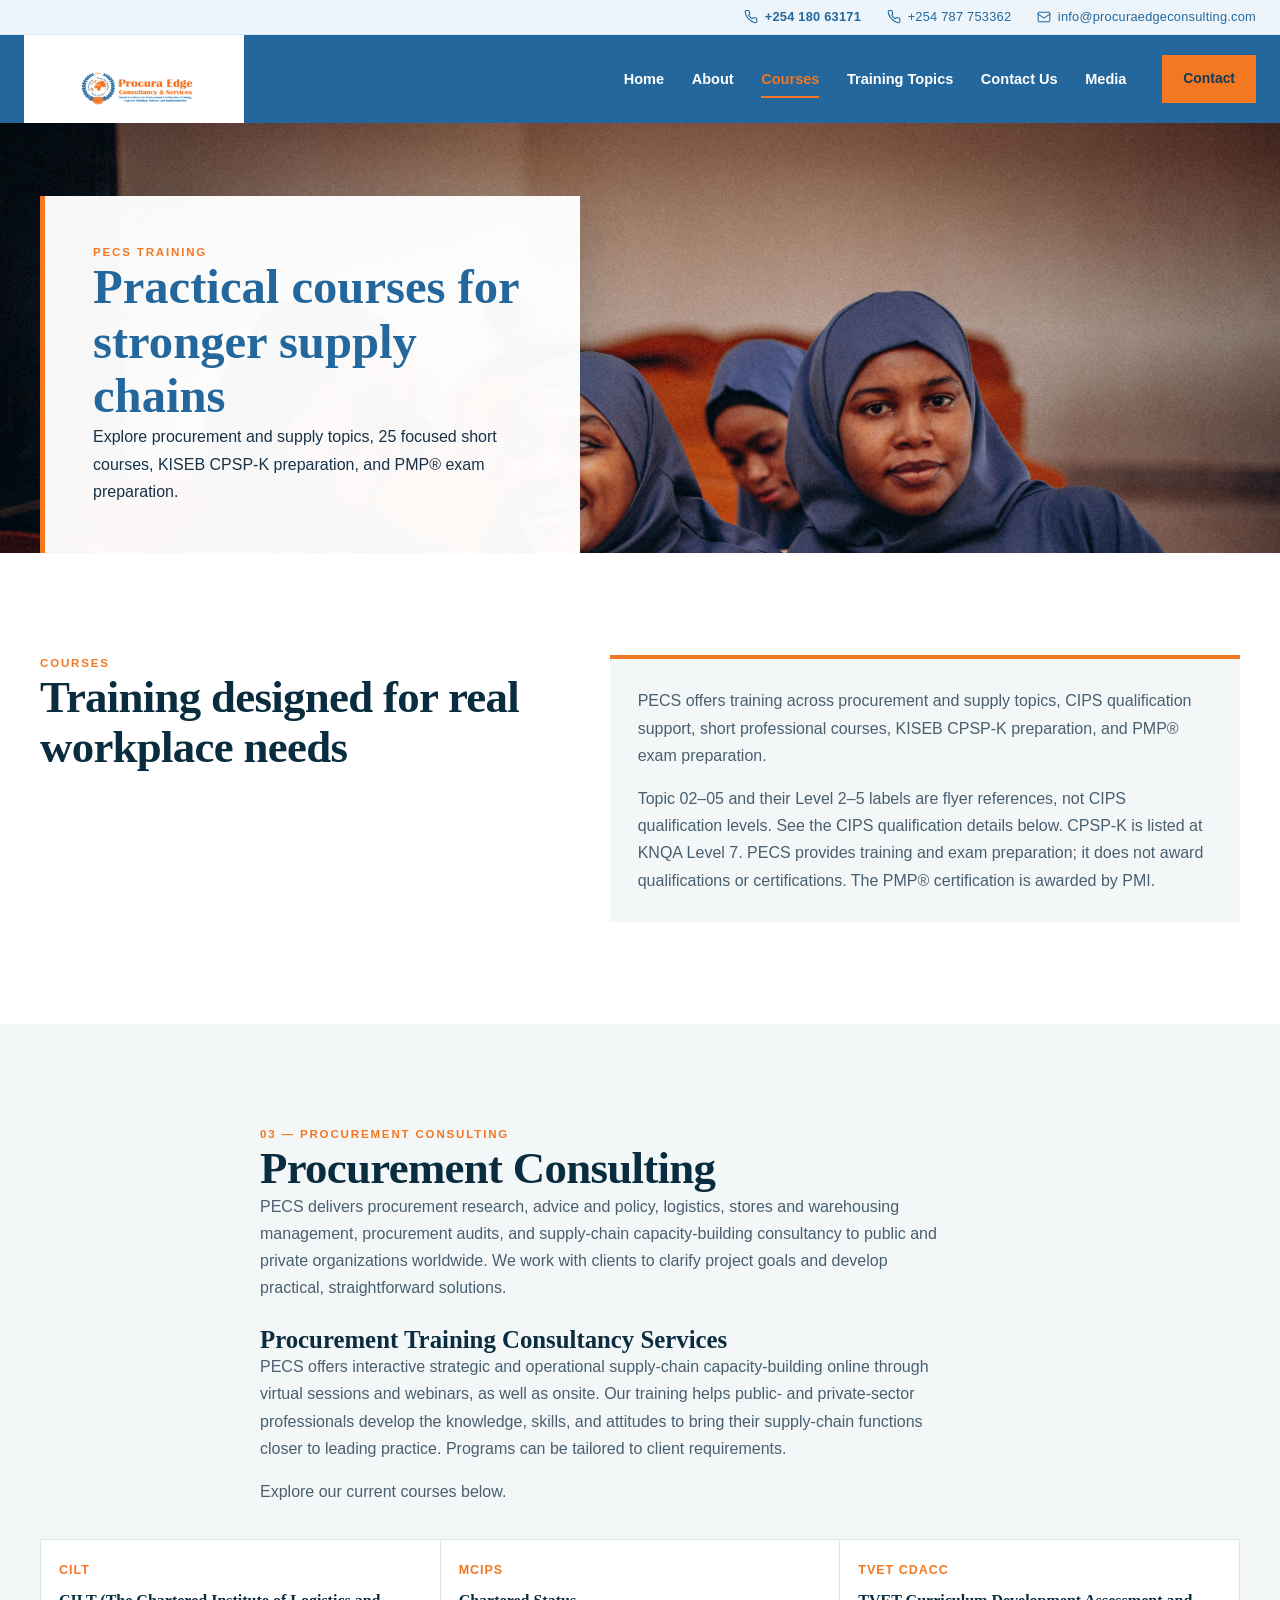
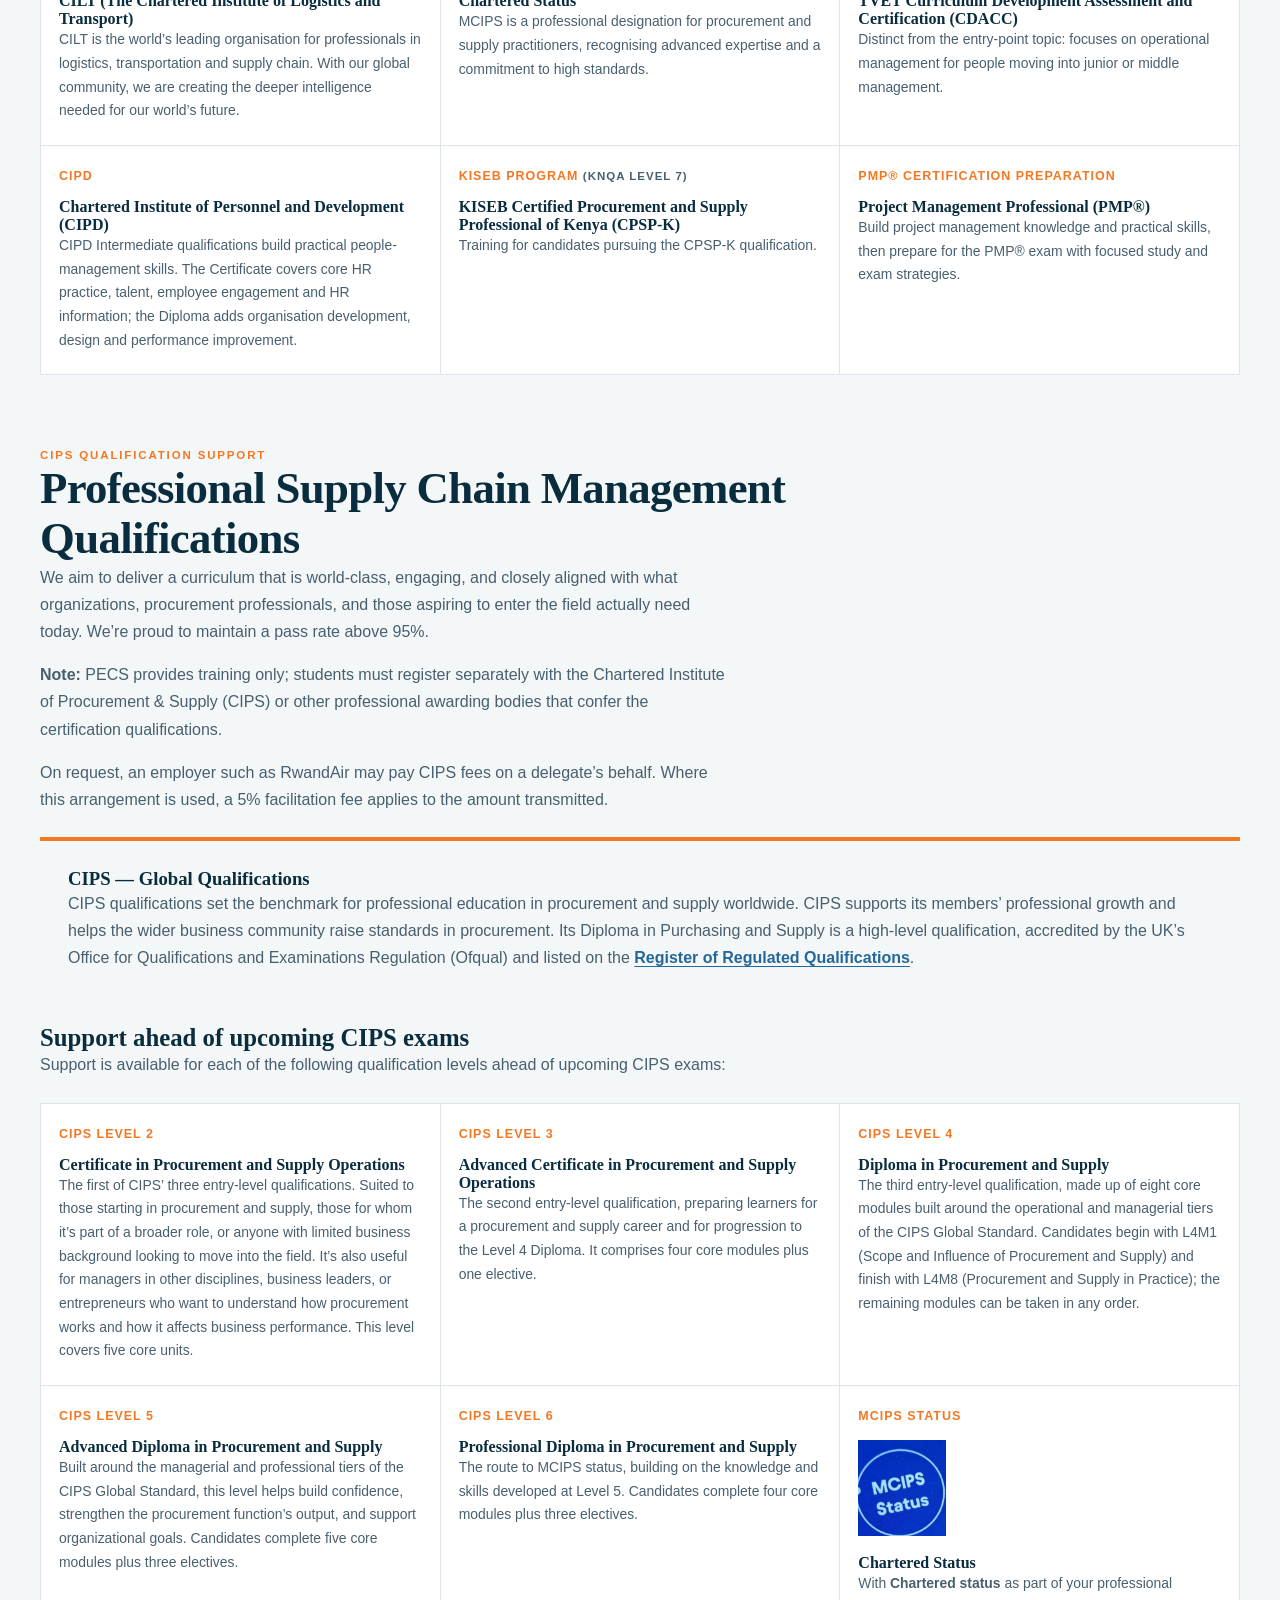
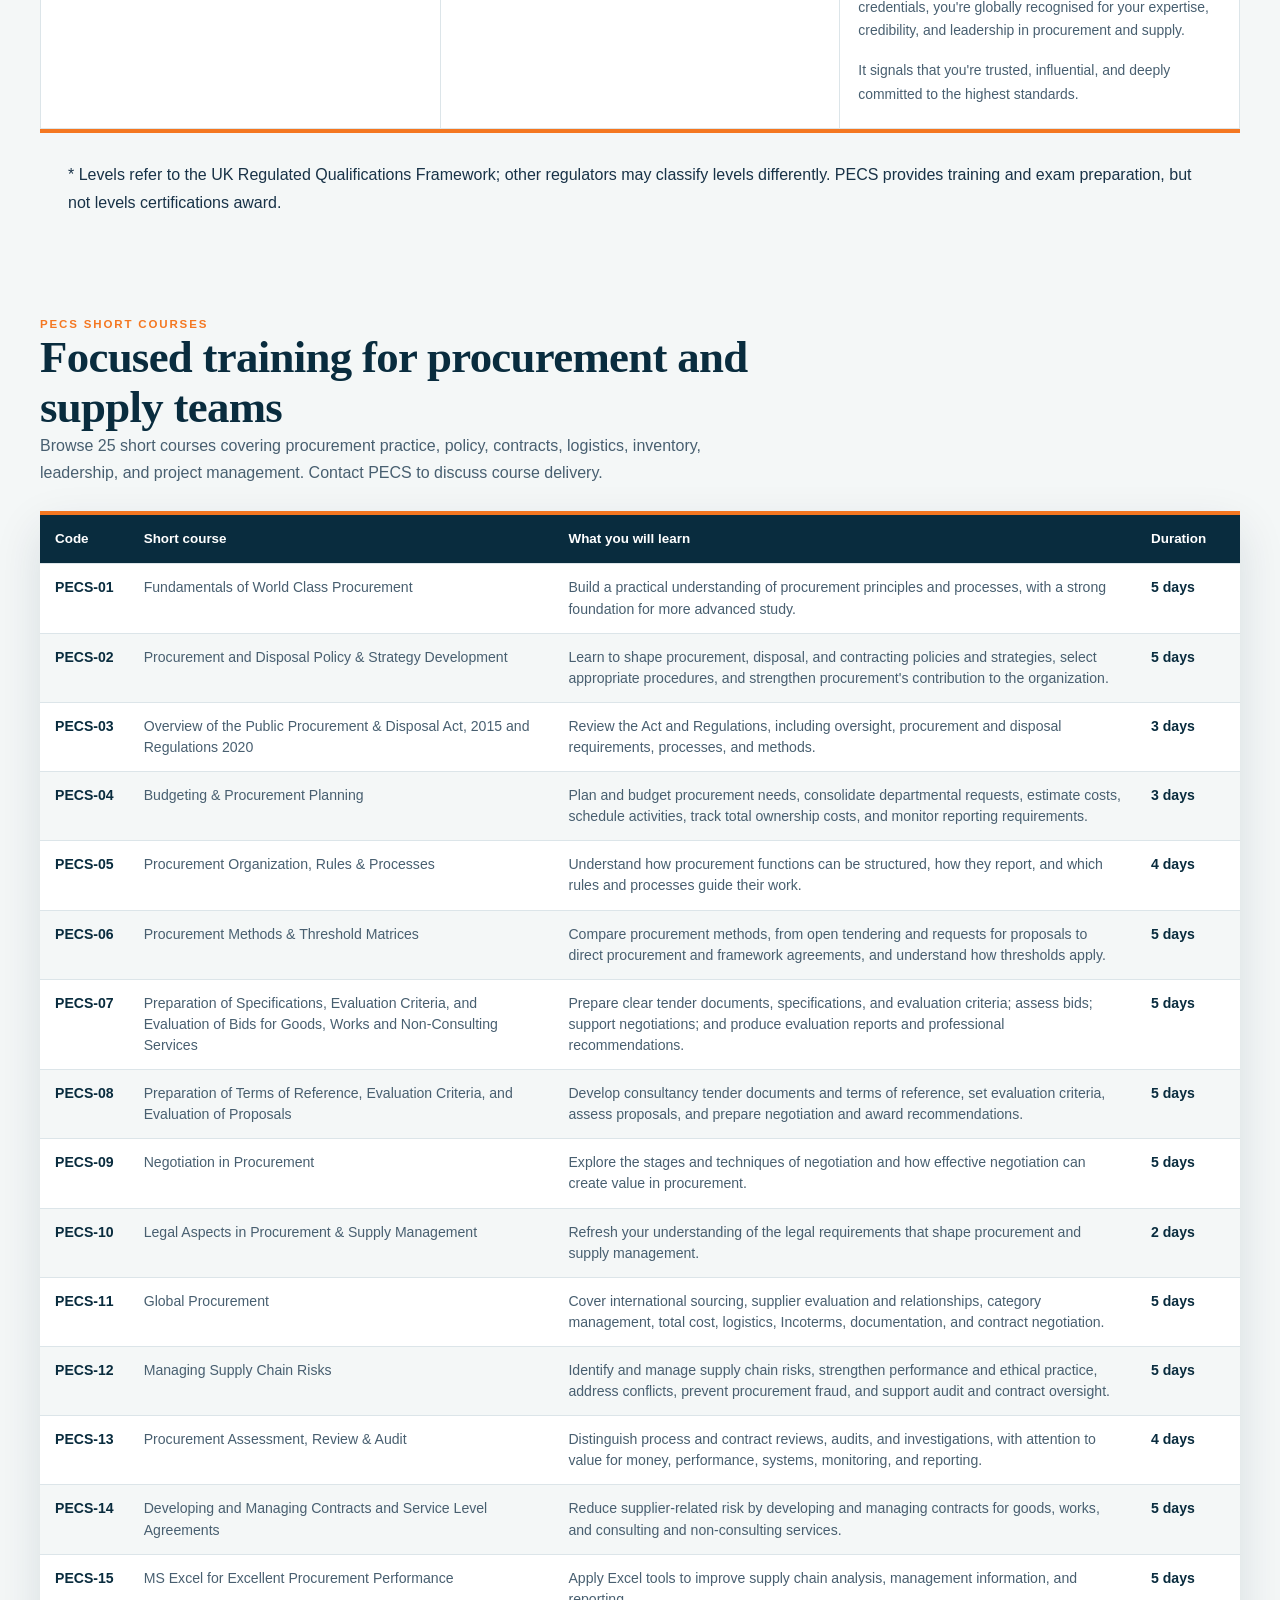
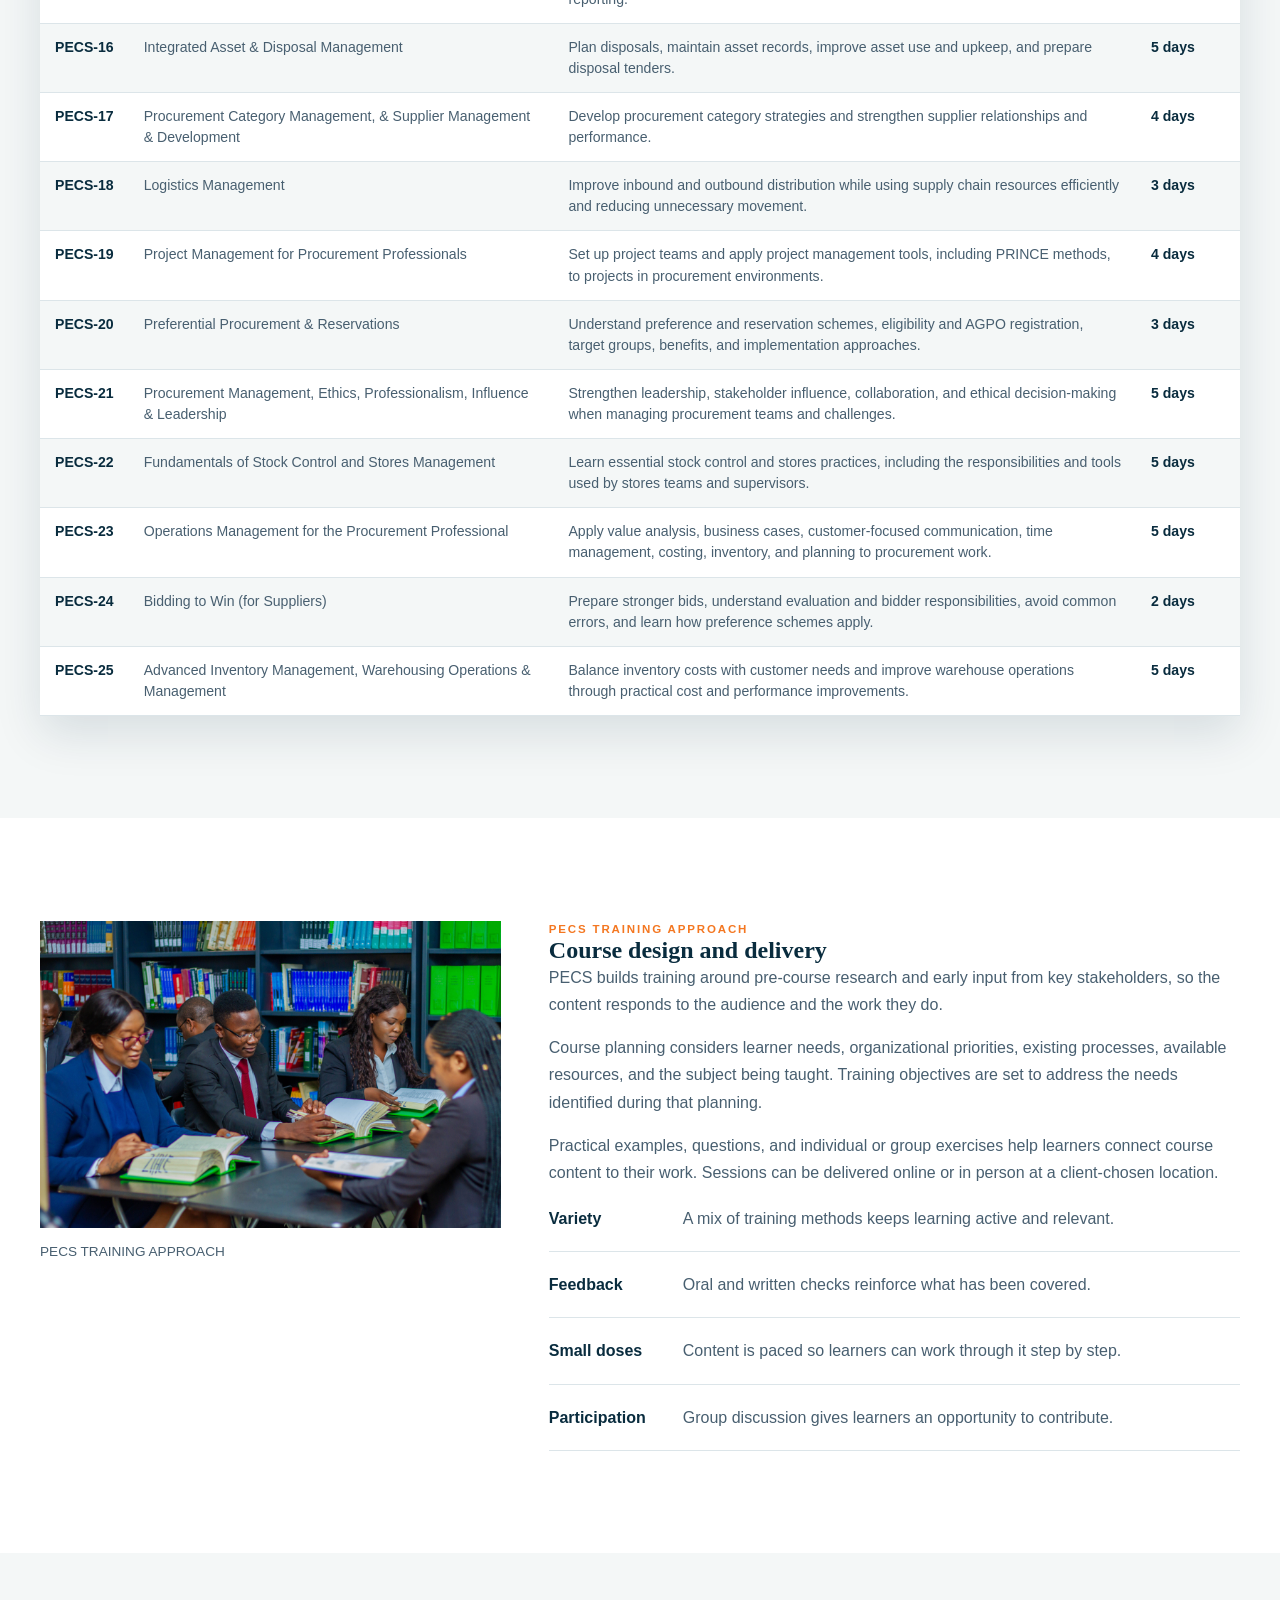
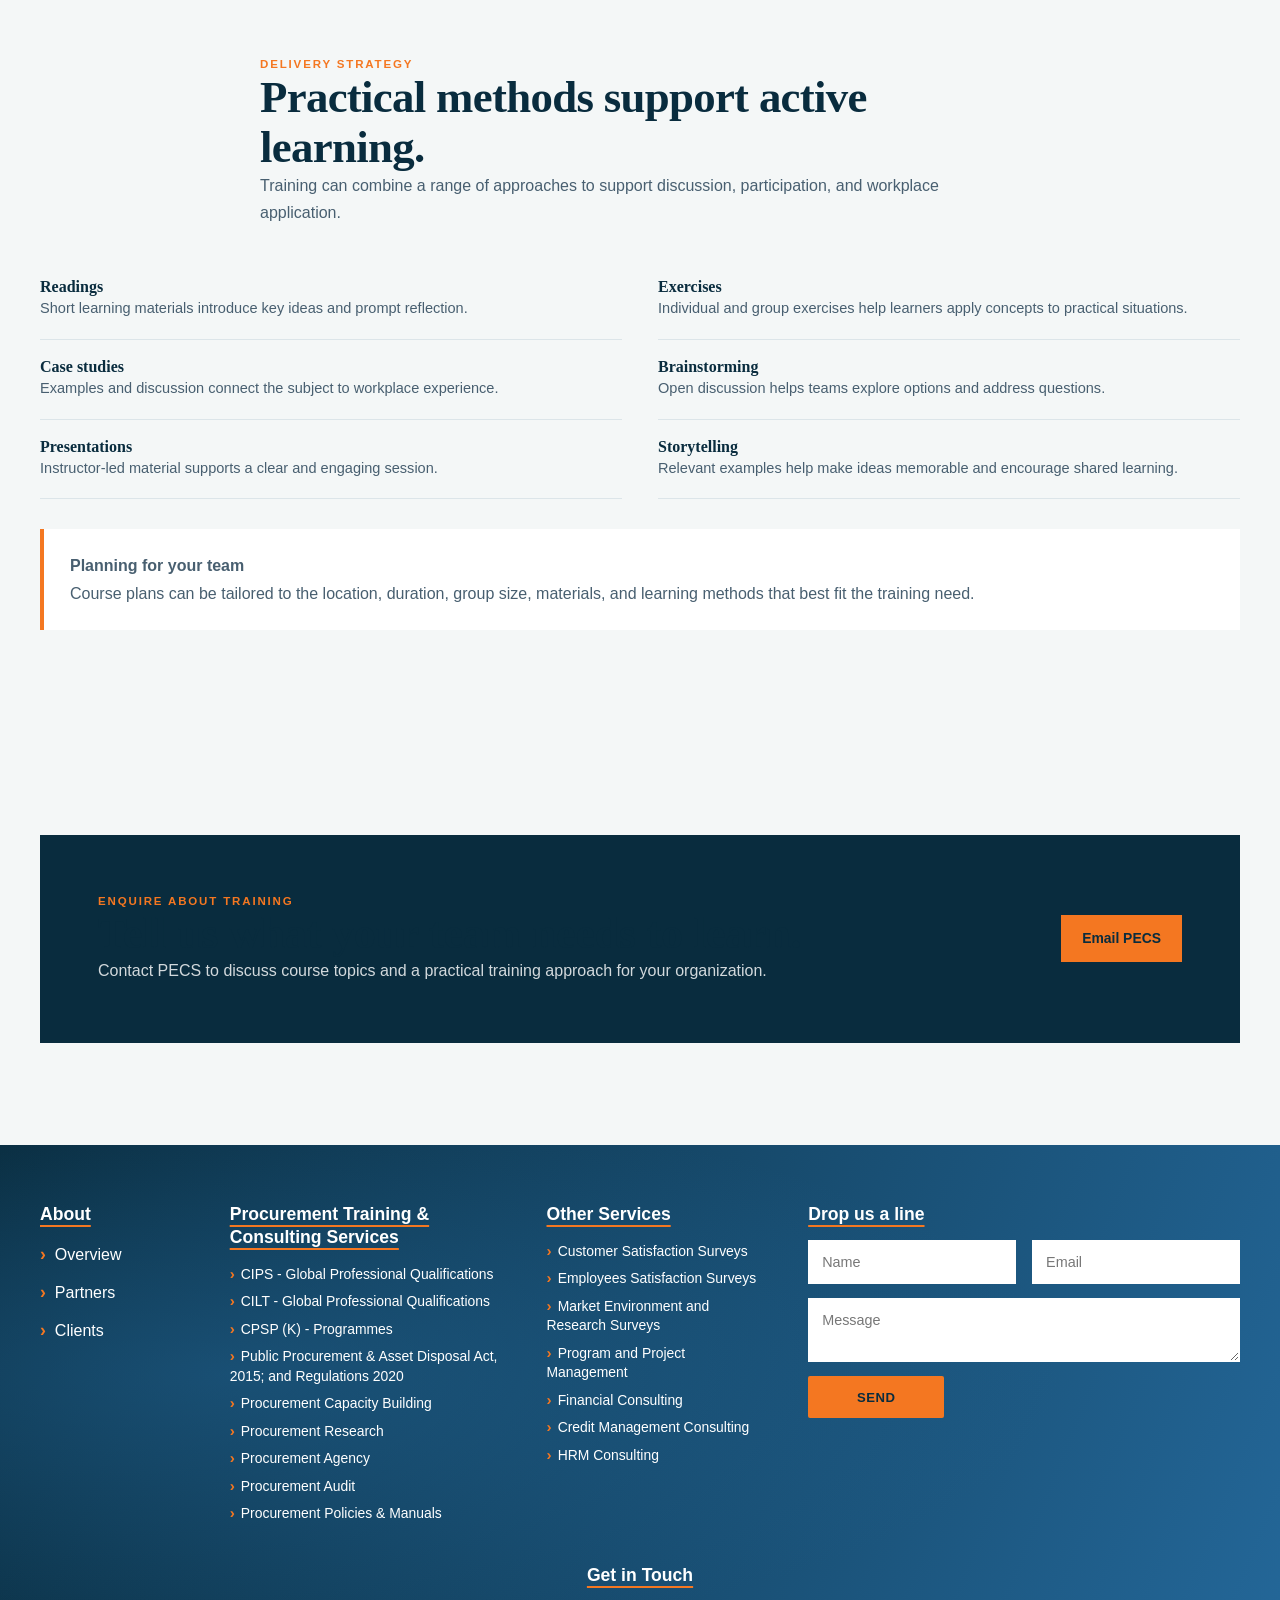
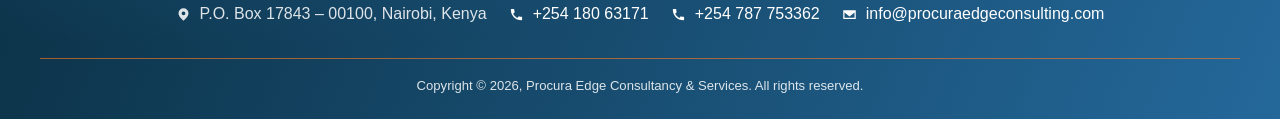
==== commit 84d76bb6: "fixed CIDP part" ====
--- a/courses.html
+++ b/courses.html
@@ -45,7 +45,7 @@
         <article class="qualification" id="cilt"><span class="number">CILT</span><h3>CILT (The Chartered Institute of Logistics and Transport)</h3><p>CILT is the world’s leading organisation for professionals in logistics, transportation and supply chain. With our global community, we are creating the deeper intelligence needed for our world’s future.</p></article>
         <article class="qualification"><span class="number">MCIPS</span><h3>Chartered Status</h3><p>MCIPS is a professional designation for procurement and supply practitioners, recognising advanced expertise and a commitment to high standards.</p></article>
         <article class="qualification" id="tvet-cdacc"><span class="number">TVET CDACC</span><h3>TVET Curriculum Development Assessment and Certification (CDACC)</h3><p>Distinct from the entry-point topic: focuses on operational management for people moving into junior or middle management.</p></article>
-        <article class="qualification" id="cipd"><span class="number">CIPD</span><h3>Chartered Institute of Personnel and Development (CIPD)</h3><p>We help people and organizations thrive by developing better workplaces, better leaders, and better skills.</p></article>
+        <article class="qualification" id="cipd"><span class="number">CIPD</span><h3>Chartered Institute of Personnel and Development (CIPD)</h3><p>CIPD Intermediate qualifications build practical people-management skills. The Certificate covers core HR practice, talent, employee engagement and HR information; the Diploma adds organisation development, design and performance improvement.</p></article>
         <article class="qualification" id="cpsp-k"><span class="number">KISEB PROGRAM <span>(KNQA LEVEL 7)</span></span><h3>KISEB Certified Procurement and Supply Professional of Kenya (CPSP-K)</h3><p>Training for candidates pursuing the CPSP-K qualification.</p></article>
         <article class="qualification" id="pmp"><span class="number">PMP® CERTIFICATION PREPARATION</span><h3>Project Management Professional (PMP®)</h3><p>Build project management knowledge and practical skills, then prepare for the PMP® exam with focused study and exam strategies.</p></article>
       </div>
